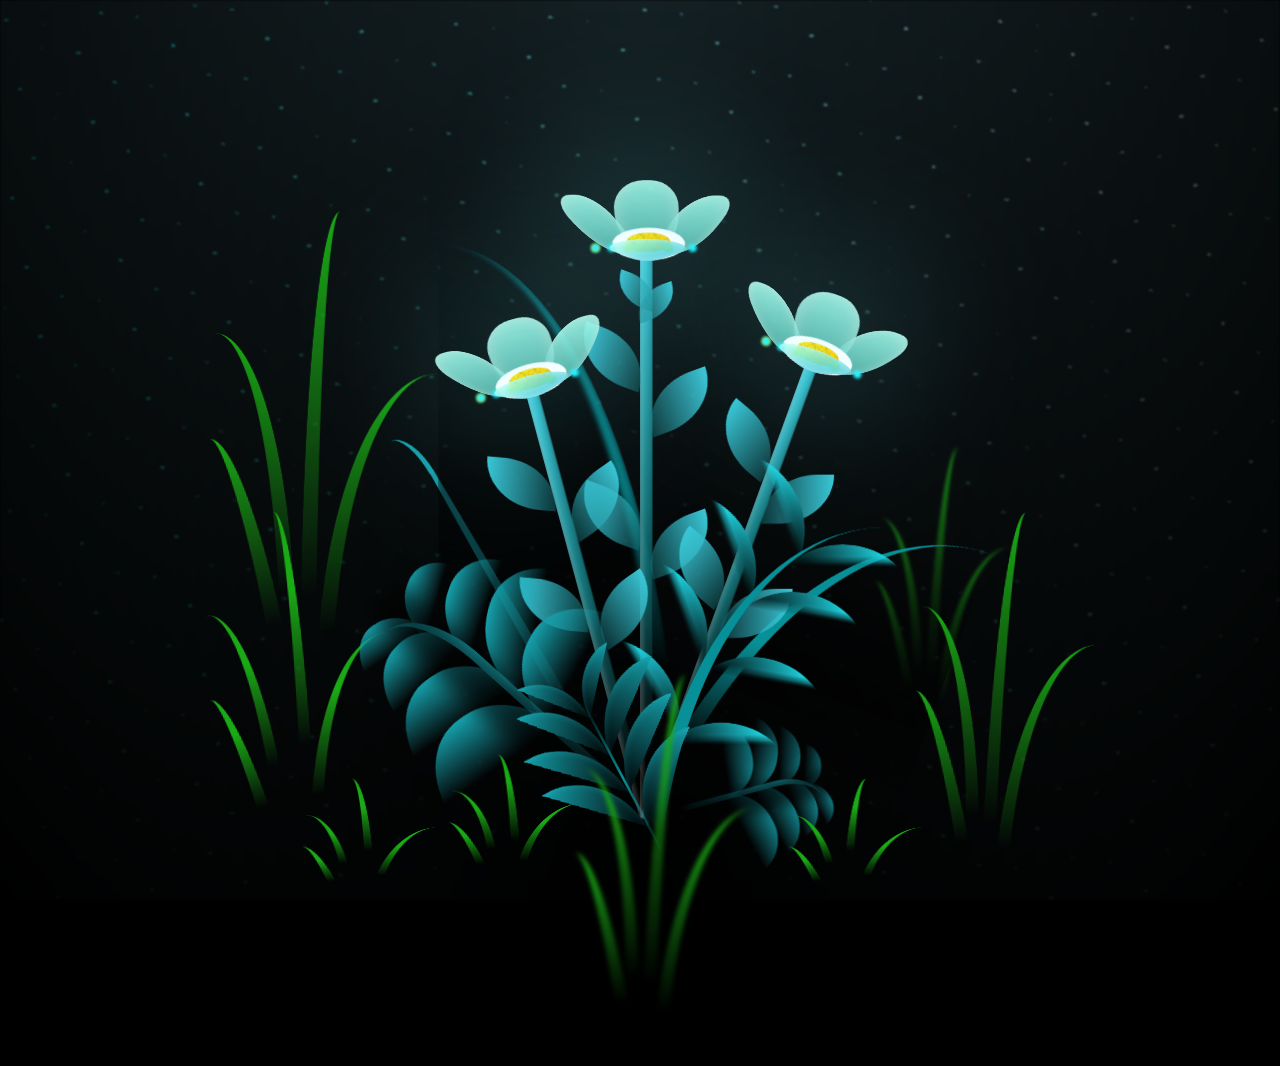
==== index.html @ 6c7ac0ed "Agregar pagina principal" ====
<!DOCTYPE html>
<html lang="en">
<head>
    <meta charset="UTF-8">
    <meta name="viewport" content="width=device-width, initial-scale=1.0">
    <title>CSS Blossoming Flowers at Magical Night</title>
    <link rel="stylesheet" href="s.css">
</head>
<body class="not-loaded">
    <div class="night"></div>
    <div class="flowers">
      <div class="flower flower--1">
        <div class="flower__leafs flower__leafs--1">
          <div class="flower__leaf flower__leaf--1"></div>
          <div class="flower__leaf flower__leaf--2"></div>
          <div class="flower__leaf flower__leaf--3"></div>
          <div class="flower__leaf flower__leaf--4"></div>
          <div class="flower__white-circle"></div>
  
          <div class="flower__light flower__light--1"></div>
          <div class="flower__light flower__light--2"></div>
          <div class="flower__light flower__light--3"></div>
          <div class="flower__light flower__light--4"></div>
          <div class="flower__light flower__light--5"></div>
          <div class="flower__light flower__light--6"></div>
          <div class="flower__light flower__light--7"></div>
          <div class="flower__light flower__light--8"></div>
  
        </div>
        <div class="flower__line">
          <div class="flower__line__leaf flower__line__leaf--1"></div>
          <div class="flower__line__leaf flower__line__leaf--2"></div>
          <div class="flower__line__leaf flower__line__leaf--3"></div>
          <div class="flower__line__leaf flower__line__leaf--4"></div>
          <div class="flower__line__leaf flower__line__leaf--5"></div>
          <div class="flower__line__leaf flower__line__leaf--6"></div>
        </div>
      </div>
  
      <div class="flower flower--2">
        <div class="flower__leafs flower__leafs--2">
          <div class="flower__leaf flower__leaf--1"></div>
          <div class="flower__leaf flower__leaf--2"></div>
          <div class="flower__leaf flower__leaf--3"></div>
          <div class="flower__leaf flower__leaf--4"></div>
          <div class="flower__white-circle"></div>
  
          <div class="flower__light flower__light--1"></div>
          <div class="flower__light flower__light--2"></div>
          <div class="flower__light flower__light--3"></div>
          <div class="flower__light flower__light--4"></div>
          <div class="flower__light flower__light--5"></div>
          <div class="flower__light flower__light--6"></div>
          <div class="flower__light flower__light--7"></div>
          <div class="flower__light flower__light--8"></div>
  
        </div>
        <div class="flower__line">
          <div class="flower__line__leaf flower__line__leaf--1"></div>
          <div class="flower__line__leaf flower__line__leaf--2"></div>
          <div class="flower__line__leaf flower__line__leaf--3"></div>
          <div class="flower__line__leaf flower__line__leaf--4"></div>
        </div>
      </div>
  
      <div class="flower flower--3">
        <div class="flower__leafs flower__leafs--3">
          <div class="flower__leaf flower__leaf--1"></div>
          <div class="flower__leaf flower__leaf--2"></div>
          <div class="flower__leaf flower__leaf--3"></div>
          <div class="flower__leaf flower__leaf--4"></div>
          <div class="flower__white-circle"></div>
  
          <div class="flower__light flower__light--1"></div>
          <div class="flower__light flower__light--2"></div>
          <div class="flower__light flower__light--3"></div>
          <div class="flower__light flower__light--4"></div>
          <div class="flower__light flower__light--5"></div>
          <div class="flower__light flower__light--6"></div>
          <div class="flower__light flower__light--7"></div>
          <div class="flower__light flower__light--8"></div>
  
        </div>
        <div class="flower__line">
          <div class="flower__line__leaf flower__line__leaf--1"></div>
          <div class="flower__line__leaf flower__line__leaf--2"></div>
          <div class="flower__line__leaf flower__line__leaf--3"></div>
          <div class="flower__line__leaf flower__line__leaf--4"></div>
        </div>
      </div>
  
      <div class="grow-ans" style="--d:1.2s">
        <div class="flower__g-long">
          <div class="flower__g-long__top"></div>
          <div class="flower__g-long__bottom"></div>
        </div>
      </div>
  
      <div class="growing-grass">
        <div class="flower__grass flower__grass--1">
          <div class="flower__grass--top"></div>
          <div class="flower__grass--bottom"></div>
          <div class="flower__grass__leaf flower__grass__leaf--1"></div>
          <div class="flower__grass__leaf flower__grass__leaf--2"></div>
          <div class="flower__grass__leaf flower__grass__leaf--3"></div>
          <div class="flower__grass__leaf flower__grass__leaf--4"></div>
          <div class="flower__grass__leaf flower__grass__leaf--5"></div>
          <div class="flower__grass__leaf flower__grass__leaf--6"></div>
          <div class="flower__grass__leaf flower__grass__leaf--7"></div>
          <div class="flower__grass__leaf flower__grass__leaf--8"></div>
          <div class="flower__grass__overlay"></div>
        </div>
      </div>
  
      <div class="growing-grass">
        <div class="flower__grass flower__grass--2">
          <div class="flower__grass--top"></div>
          <div class="flower__grass--bottom"></div>
          <div class="flower__grass__leaf flower__grass__leaf--1"></div>
          <div class="flower__grass__leaf flower__grass__leaf--2"></div>
          <div class="flower__grass__leaf flower__grass__leaf--3"></div>
          <div class="flower__grass__leaf flower__grass__leaf--4"></div>
          <div class="flower__grass__leaf flower__grass__leaf--5"></div>
          <div class="flower__grass__leaf flower__grass__leaf--6"></div>
          <div class="flower__grass__leaf flower__grass__leaf--7"></div>
          <div class="flower__grass__leaf flower__grass__leaf--8"></div>
          <div class="flower__grass__overlay"></div>
        </div>
      </div>
  
      <div class="grow-ans" style="--d:2.4s">
        <div class="flower__g-right flower__g-right--1">
          <div class="leaf"></div>
        </div>
      </div>
  
      <div class="grow-ans" style="--d:2.8s">
        <div class="flower__g-right flower__g-right--2">
          <div class="leaf"></div>
        </div>
      </div>
  
      <div class="grow-ans" style="--d:2.8s">
        <div class="flower__g-front">
          <div class="flower__g-front__leaf-wrapper flower__g-front__leaf-wrapper--1">
            <div class="flower__g-front__leaf"></div>
          </div>
          <div class="flower__g-front__leaf-wrapper flower__g-front__leaf-wrapper--2">
            <div class="flower__g-front__leaf"></div>
          </div>
          <div class="flower__g-front__leaf-wrapper flower__g-front__leaf-wrapper--3">
            <div class="flower__g-front__leaf"></div>
          </div>
          <div class="flower__g-front__leaf-wrapper flower__g-front__leaf-wrapper--4">
            <div class="flower__g-front__leaf"></div>
          </div>
          <div class="flower__g-front__leaf-wrapper flower__g-front__leaf-wrapper--5">
            <div class="flower__g-front__leaf"></div>
          </div>
          <div class="flower__g-front__leaf-wrapper flower__g-front__leaf-wrapper--6">
            <div class="flower__g-front__leaf"></div>
          </div>
          <div class="flower__g-front__leaf-wrapper flower__g-front__leaf-wrapper--7">
            <div class="flower__g-front__leaf"></div>
          </div>
          <div class="flower__g-front__leaf-wrapper flower__g-front__leaf-wrapper--8">
            <div class="flower__g-front__leaf"></div>
          </div>
          <div class="flower__g-front__line"></div>
        </div>
      </div>
  
      <div class="grow-ans" style="--d:3.2s">
        <div class="flower__g-fr">
          <div class="leaf"></div>
          <div class="flower__g-fr__leaf flower__g-fr__leaf--1"></div>
          <div class="flower__g-fr__leaf flower__g-fr__leaf--2"></div>
          <div class="flower__g-fr__leaf flower__g-fr__leaf--3"></div>
          <div class="flower__g-fr__leaf flower__g-fr__leaf--4"></div>
          <div class="flower__g-fr__leaf flower__g-fr__leaf--5"></div>
          <div class="flower__g-fr__leaf flower__g-fr__leaf--6"></div>
          <div class="flower__g-fr__leaf flower__g-fr__leaf--7"></div>
          <div class="flower__g-fr__leaf flower__g-fr__leaf--8"></div>
        </div>
      </div>
  
      <div class="long-g long-g--0">
        <div class="grow-ans" style="--d:3s">
          <div class="leaf leaf--0"></div>
        </div>
        <div class="grow-ans" style="--d:2.2s">
          <div class="leaf leaf--1"></div>
        </div>
        <div class="grow-ans" style="--d:3.4s">
          <div class="leaf leaf--2"></div>
        </div>
        <div class="grow-ans" style="--d:3.6s">
          <div class="leaf leaf--3"></div>
        </div>
      </div>
  
      <div class="long-g long-g--1">
        <div class="grow-ans" style="--d:3.6s">
          <div class="leaf leaf--0"></div>
        </div>
        <div class="grow-ans" style="--d:3.8s">
          <div class="leaf leaf--1"></div>
        </div>
        <div class="grow-ans" style="--d:4s">
          <div class="leaf leaf--2"></div>
        </div>
        <div class="grow-ans" style="--d:4.2s">
          <div class="leaf leaf--3"></div>
        </div>
      </div>
  
      <div class="long-g long-g--2">
        <div class="grow-ans" style="--d:4s">
          <div class="leaf leaf--0"></div>
        </div>
        <div class="grow-ans" style="--d:4.2s">
          <div class="leaf leaf--1"></div>
        </div>
        <div class="grow-ans" style="--d:4.4s">
          <div class="leaf leaf--2"></div>
        </div>
        <div class="grow-ans" style="--d:4.6s">
          <div class="leaf leaf--3"></div>
        </div>
      </div>
  
      <div class="long-g long-g--3">
        <div class="grow-ans" style="--d:4s">
          <div class="leaf leaf--0"></div>
        </div>
        <div class="grow-ans" style="--d:4.2s">
          <div class="leaf leaf--1"></div>
        </div>
        <div class="grow-ans" style="--d:3s">
          <div class="leaf leaf--2"></div>
        </div>
        <div class="grow-ans" style="--d:3.6s">
          <div class="leaf leaf--3"></div>
        </div>
      </div>
  
      <div class="long-g long-g--4">
        <div class="grow-ans" style="--d:4s">
          <div class="leaf leaf--0"></div>
        </div>
        <div class="grow-ans" style="--d:4.2s">
          <div class="leaf leaf--1"></div>
        </div>
        <div class="grow-ans" style="--d:3s">
          <div class="leaf leaf--2"></div>
        </div>
        <div class="grow-ans" style="--d:3.6s">
          <div class="leaf leaf--3"></div>
        </div>
      </div>
  
      <div class="long-g long-g--5">
        <div class="grow-ans" style="--d:4s">
          <div class="leaf leaf--0"></div>
        </div>
        <div class="grow-ans" style="--d:4.2s">
          <div class="leaf leaf--1"></div>
        </div>
        <div class="grow-ans" style="--d:3s">
          <div class="leaf leaf--2"></div>
        </div>
        <div class="grow-ans" style="--d:3.6s">
          <div class="leaf leaf--3"></div>
        </div>
      </div>
  
      <div class="long-g long-g--6">
        <div class="grow-ans" style="--d:4.2s">
          <div class="leaf leaf--0"></div>
        </div>
        <div class="grow-ans" style="--d:4.4s">
          <div class="leaf leaf--1"></div>
        </div>
        <div class="grow-ans" style="--d:4.6s">
          <div class="leaf leaf--2"></div>
        </div>
        <div class="grow-ans" style="--d:4.8s">
          <div class="leaf leaf--3"></div>
        </div>
      </div>
  
      <div class="long-g long-g--7">
        <div class="grow-ans" style="--d:3s">
          <div class="leaf leaf--0"></div>
        </div>
        <div class="grow-ans" style="--d:3.2s">
          <div class="leaf leaf--1"></div>
        </div>
        <div class="grow-ans" style="--d:3.5s">
          <div class="leaf leaf--2"></div>
        </div>
        <div class="grow-ans" style="--d:3.6s">
          <div class="leaf leaf--3"></div>
        </div>
      </div>
    </div>

    <!-- Javascript here -->
    <script src="j.js"></script>
</body>
</html>
---- s.css ----
*,
*::after,
*::before {
  padding: 0;
  margin: 0;
  box-sizing: border-box;
}

:root {
  --dark-color: #000;
}

body {
  display: flex;
  align-items: flex-end;
  justify-content: center;
  min-height: 100vh;
  background-color: var(--dark-color);
  overflow: hidden;
  perspective: 1000px;
}

.night {
  position: fixed;
  left: 50%;
  top: 0;
  transform: translateX(-50%);
  width: 100%;
  height: 100%;
  filter: blur(0.1vmin);
  background-image: radial-gradient(ellipse at top, transparent 0%, var(--dark-color)), radial-gradient(ellipse at bottom, var(--dark-color), rgba(145, 233, 255, 0.2)), repeating-linear-gradient(220deg, black 0px, black 19px, transparent 19px, transparent 22px), repeating-linear-gradient(189deg, black 0px, black 19px, transparent 19px, transparent 22px), repeating-linear-gradient(148deg, black 0px, black 19px, transparent 19px, transparent 22px), linear-gradient(90deg, #00fffa, #f0f0f0);
}

.flowers {
  position: relative;
  transform: scale(0.9);
}

.flower {
  position: absolute;
  bottom: 10vmin;
  transform-origin: bottom center;
  z-index: 10;
  --fl-speed: 0.8s;
}
.flower--1 {
  animation: moving-flower-1 4s linear infinite;
}
.flower--1 .flower__line {
  height: 70vmin;
  animation-delay: 0.3s;
}
.flower--1 .flower__line__leaf--1 {
  animation: blooming-leaf-right var(--fl-speed) 1.6s backwards;
}
.flower--1 .flower__line__leaf--2 {
  animation: blooming-leaf-right var(--fl-speed) 1.4s backwards;
}
.flower--1 .flower__line__leaf--3 {
  animation: blooming-leaf-left var(--fl-speed) 1.2s backwards;
}
.flower--1 .flower__line__leaf--4 {
  animation: blooming-leaf-left var(--fl-speed) 1s backwards;
}
.flower--1 .flower__line__leaf--5 {
  animation: blooming-leaf-right var(--fl-speed) 1.8s backwards;
}
.flower--1 .flower__line__leaf--6 {
  animation: blooming-leaf-left var(--fl-speed) 2s backwards;
}
.flower--2 {
  left: 50%;
  transform: rotate(20deg);
  animation: moving-flower-2 4s linear infinite;
}
.flower--2 .flower__line {
  height: 60vmin;
  animation-delay: 0.6s;
}
.flower--2 .flower__line__leaf--1 {
  animation: blooming-leaf-right var(--fl-speed) 1.9s backwards;
}
.flower--2 .flower__line__leaf--2 {
  animation: blooming-leaf-right var(--fl-speed) 1.7s backwards;
}
.flower--2 .flower__line__leaf--3 {
  animation: blooming-leaf-left var(--fl-speed) 1.5s backwards;
}
.flower--2 .flower__line__leaf--4 {
  animation: blooming-leaf-left var(--fl-speed) 1.3s backwards;
}
.flower--3 {
  left: 50%;
  transform: rotate(-15deg);
  animation: moving-flower-3 4s linear infinite;
}
.flower--3 .flower__line {
  animation-delay: 0.9s;
}
.flower--3 .flower__line__leaf--1 {
  animation: blooming-leaf-right var(--fl-speed) 2.5s backwards;
}
.flower--3 .flower__line__leaf--2 {
  animation: blooming-leaf-right var(--fl-speed) 2.3s backwards;
}
.flower--3 .flower__line__leaf--3 {
  animation: blooming-leaf-left var(--fl-speed) 2.1s backwards;
}
.flower--3 .flower__line__leaf--4 {
  animation: blooming-leaf-left var(--fl-speed) 1.9s backwards;
}
.flower__leafs {
  position: relative;
  animation: blooming-flower 2s backwards;
}
.flower__leafs--1 {
  animation-delay: 1.1s;
}
.flower__leafs--2 {
  animation-delay: 1.4s;
}
.flower__leafs--3 {
  animation-delay: 1.7s;
}
.flower__leafs::after {
  content: "";
  position: absolute;
  left: 0;
  top: 0;
  transform: translate(-50%, -100%);
  width: 8vmin;
  height: 8vmin;
  background-color: #6bf0ff;
  filter: blur(10vmin);
}
.flower__leaf {
  position: absolute;
  bottom: 0;
  left: 50%;
  width: 8vmin;
  height: 11vmin;
  border-radius: 51% 49% 47% 53%/44% 45% 55% 69%;
  background-color: #a7ffee;
  background-image: linear-gradient(to top, #54b8aa, #a7ffee);
  transform-origin: bottom center;
  opacity: 0.9;
  box-shadow: inset 0 0 2vmin rgba(255, 255, 255, 0.5);
}
.flower__leaf--1 {
  transform: translate(-10%, 1%) rotateY(40deg) rotateX(-50deg);
}
.flower__leaf--2 {
  transform: translate(-50%, -4%) rotateX(40deg);
}
.flower__leaf--3 {
  transform: translate(-90%, 0%) rotateY(45deg) rotateX(50deg);
}
.flower__leaf--4 {
  width: 8vmin;
  height: 8vmin;
  transform-origin: bottom left;
  border-radius: 4vmin 10vmin 4vmin 4vmin;
  transform: translate(0%, 18%) rotateX(70deg) rotate(-43deg);
  background-image: linear-gradient(to top, #39c6d6, #a7ffee);
  z-index: 1;
  opacity: 0.8;
}
.flower__white-circle {
  position: absolute;
  left: -3.5vmin;
  top: -3vmin;
  width: 9vmin;
  height: 4vmin;
  border-radius: 50%;
  background-color: #fff;
}
.flower__white-circle::after {
  content: "";
  position: absolute;
  left: 50%;
  top: 45%;
  transform: translate(-50%, -50%);
  width: 60%;
  height: 60%;
  border-radius: inherit;
  background-image: repeating-linear-gradient(135deg, rgba(0, 0, 0, 0.03) 0px, rgba(0, 0, 0, 0.03) 1px, transparent 1px, transparent 12px), repeating-linear-gradient(45deg, rgba(0, 0, 0, 0.03) 0px, rgba(0, 0, 0, 0.03) 1px, transparent 1px, transparent 12px), repeating-linear-gradient(67.5deg, rgba(0, 0, 0, 0.03) 0px, rgba(0, 0, 0, 0.03) 1px, transparent 1px, transparent 12px), repeating-linear-gradient(135deg, rgba(0, 0, 0, 0.03) 0px, rgba(0, 0, 0, 0.03) 1px, transparent 1px, transparent 12px), repeating-linear-gradient(45deg, rgba(0, 0, 0, 0.03) 0px, rgba(0, 0, 0, 0.03) 1px, transparent 1px, transparent 12px), repeating-linear-gradient(112.5deg, rgba(0, 0, 0, 0.03) 0px, rgba(0, 0, 0, 0.03) 1px, transparent 1px, transparent 12px), repeating-linear-gradient(112.5deg, rgba(0, 0, 0, 0.03) 0px, rgba(0, 0, 0, 0.03) 1px, transparent 1px, transparent 12px), repeating-linear-gradient(45deg, rgba(0, 0, 0, 0.03) 0px, rgba(0, 0, 0, 0.03) 1px, transparent 1px, transparent 12px), repeating-linear-gradient(22.5deg, rgba(0, 0, 0, 0.03) 0px, rgba(0, 0, 0, 0.03) 1px, transparent 1px, transparent 12px), repeating-linear-gradient(45deg, rgba(0, 0, 0, 0.03) 0px, rgba(0, 0, 0, 0.03) 1px, transparent 1px, transparent 12px), repeating-linear-gradient(22.5deg, rgba(0, 0, 0, 0.03) 0px, rgba(0, 0, 0, 0.03) 1px, transparent 1px, transparent 12px), repeating-linear-gradient(135deg, rgba(0, 0, 0, 0.03) 0px, rgba(0, 0, 0, 0.03) 1px, transparent 1px, transparent 12px), repeating-linear-gradient(157.5deg, rgba(0, 0, 0, 0.03) 0px, rgba(0, 0, 0, 0.03) 1px, transparent 1px, transparent 12px), repeating-linear-gradient(67.5deg, rgba(0, 0, 0, 0.03) 0px, rgba(0, 0, 0, 0.03) 1px, transparent 1px, transparent 12px), repeating-linear-gradient(67.5deg, rgba(0, 0, 0, 0.03) 0px, rgba(0, 0, 0, 0.03) 1px, transparent 1px, transparent 12px), linear-gradient(90deg, #ffeb12, #ffce00);
}
.flower__line {
  height: 55vmin;
  width: 1.5vmin;
  background-image: linear-gradient(to left, rgba(0, 0, 0, 0.2), transparent, rgba(255, 255, 255, 0.2)), linear-gradient(to top, transparent 10%, #14757a, #39c6d6);
  box-shadow: inset 0 0 2px rgba(0, 0, 0, 0.5);
  animation: grow-flower-tree 4s backwards;
}
.flower__line__leaf {
  --w: 7vmin;
  --h: calc(var(--w) + 2vmin);
  position: absolute;
  top: 20%;
  left: 90%;
  width: var(--w);
  height: var(--h);
  border-top-right-radius: var(--h);
  border-bottom-left-radius: var(--h);
  background-image: linear-gradient(to top, rgba(20, 117, 122, 0.4), #39c6d6);
}
.flower__line__leaf--1 {
  transform: rotate(70deg) rotateY(30deg);
}
.flower__line__leaf--2 {
  top: 45%;
  transform: rotate(70deg) rotateY(30deg);
}
.flower__line__leaf--3, .flower__line__leaf--4, .flower__line__leaf--6 {
  border-top-right-radius: 0;
  border-bottom-left-radius: 0;
  border-top-left-radius: var(--h);
  border-bottom-right-radius: var(--h);
  left: -460%;
  top: 12%;
  transform: rotate(-70deg) rotateY(30deg);
}
.flower__line__leaf--4 {
  top: 40%;
}
.flower__line__leaf--5 {
  top: 0;
  transform-origin: left;
  transform: rotate(70deg) rotateY(30deg) scale(0.6);
}
.flower__line__leaf--6 {
  top: -2%;
  left: -450%;
  transform-origin: right;
  transform: rotate(-70deg) rotateY(30deg) scale(0.6);
}
.flower__light {
  position: absolute;
  bottom: 0vmin;
  width: 1vmin;
  height: 1vmin;
  background-color: #fffb00;
  border-radius: 50%;
  filter: blur(0.2vmin);
  animation: light-ans 4s linear infinite backwards;
}
.flower__light:nth-child(odd) {
  background-color: #23f0ff;
}
.flower__light--1 {
  left: -2vmin;
  animation-delay: 1s;
}
.flower__light--2 {
  left: 3vmin;
  animation-delay: 0.5s;
}
.flower__light--3 {
  left: -6vmin;
  animation-delay: 0.3s;
}
.flower__light--4 {
  left: 6vmin;
  animation-delay: 0.9s;
}
.flower__light--5 {
  left: -1vmin;
  animation-delay: 1.5s;
}
.flower__light--6 {
  left: -4vmin;
  animation-delay: 3s;
}
.flower__light--7 {
  left: 3vmin;
  animation-delay: 2s;
}
.flower__light--8 {
  left: -6vmin;
  animation-delay: 3.5s;
}
.flower__grass {
  --c: #159faa;
  --line-w: 1.5vmin;
  position: absolute;
  bottom: 12vmin;
  left: -7vmin;
  display: flex;
  flex-direction: column;
  align-items: flex-end;
  z-index: 20;
  transform-origin: bottom center;
  transform: rotate(-48deg) rotateY(40deg);
}
.flower__grass--1 {
  animation: moving-grass 2s linear infinite;
}
.flower__grass--2 {
  left: 2vmin;
  bottom: 10vmin;
  transform: scale(0.5) rotate(75deg) rotateX(10deg) rotateY(-200deg);
  opacity: 0.8;
  z-index: 0;
  animation: moving-grass--2 1.5s linear infinite;
}
.flower__grass--top {
  width: 7vmin;
  height: 10vmin;
  border-top-right-radius: 100%;
  border-right: var(--line-w) solid var(--c);
  transform-origin: bottom center;
  transform: rotate(-2deg);
}
.flower__grass--bottom {
  margin-top: -2px;
  width: var(--line-w);
  height: 25vmin;
  background-image: linear-gradient(to top, transparent, var(--c));
}
.flower__grass__leaf {
  --size: 10vmin;
  position: absolute;
  width: calc(var(--size) * 2.1);
  height: var(--size);
  border-top-left-radius: var(--size);
  border-top-right-radius: var(--size);
  background-image: linear-gradient(to top, transparent, transparent 30%, var(--c));
  z-index: 100;
}
.flower__grass__leaf--1 {
  top: -6%;
  left: 30%;
  --size: 6vmin;
  transform: rotate(-20deg);
  animation: growing-grass-ans--1 2s 2.6s backwards;
}
@keyframes growing-grass-ans--1 {
  0% {
    transform-origin: bottom left;
    transform: rotate(-20deg) scale(0);
  }
}
.flower__grass__leaf--2 {
  top: -5%;
  left: -110%;
  --size: 6vmin;
  transform: rotate(10deg);
  animation: growing-grass-ans--2 2s 2.4s linear backwards;
}
@keyframes growing-grass-ans--2 {
  0% {
    transform-origin: bottom right;
    transform: rotate(10deg) scale(0);
  }
}
.flower__grass__leaf--3 {
  top: 5%;
  left: 60%;
  --size: 8vmin;
  transform: rotate(-18deg) rotateX(-20deg);
  animation: growing-grass-ans--3 2s 2.2s linear backwards;
}
@keyframes growing-grass-ans--3 {
  0% {
    transform-origin: bottom left;
    transform: rotate(-18deg) rotateX(-20deg) scale(0);
  }
}
.flower__grass__leaf--4 {
  top: 6%;
  left: -135%;
  --size: 8vmin;
  transform: rotate(2deg);
  animation: growing-grass-ans--4 2s 2s linear backwards;
}
@keyframes growing-grass-ans--4 {
  0% {
    transform-origin: bottom right;
    transform: rotate(2deg) scale(0);
  }
}
.flower__grass__leaf--5 {
  top: 20%;
  left: 60%;
  --size: 10vmin;
  transform: rotate(-24deg) rotateX(-20deg);
  animation: growing-grass-ans--5 2s 1.8s linear backwards;
}
@keyframes growing-grass-ans--5 {
  0% {
    transform-origin: bottom left;
    transform: rotate(-24deg) rotateX(-20deg) scale(0);
  }
}
.flower__grass__leaf--6 {
  top: 22%;
  left: -180%;
  --size: 10vmin;
  transform: rotate(10deg);
  animation: growing-grass-ans--6 2s 1.6s linear backwards;
}
@keyframes growing-grass-ans--6 {
  0% {
    transform-origin: bottom right;
    transform: rotate(10deg) scale(0);
  }
}
.flower__grass__leaf--7 {
  top: 39%;
  left: 70%;
  --size: 10vmin;
  transform: rotate(-10deg);
  animation: growing-grass-ans--7 2s 1.4s linear backwards;
}
@keyframes growing-grass-ans--7 {
  0% {
    transform-origin: bottom left;
    transform: rotate(-10deg) scale(0);
  }
}
.flower__grass__leaf--8 {
  top: 40%;
  left: -215%;
  --size: 11vmin;
  transform: rotate(10deg);
  animation: growing-grass-ans--8 2s 1.2s linear backwards;
}
@keyframes growing-grass-ans--8 {
  0% {
    transform-origin: bottom right;
    transform: rotate(10deg) scale(0);
  }
}
.flower__grass__overlay {
  position: absolute;
  top: -10%;
  right: 0%;
  width: 100%;
  height: 100%;
  background-color: rgba(0, 0, 0, 0.6);
  filter: blur(1.5vmin);
  z-index: 100;
}
.flower__g-long {
  --w: 2vmin;
  --h: 6vmin;
  --c: #159faa;
  position: absolute;
  bottom: 10vmin;
  left: -3vmin;
  transform-origin: bottom center;
  transform: rotate(-30deg) rotateY(-20deg);
  display: flex;
  flex-direction: column;
  align-items: flex-end;
  animation: flower-g-long-ans 3s linear infinite;
}
@keyframes flower-g-long-ans {
  0%, 100% {
    transform: rotate(-30deg) rotateY(-20deg);
  }
  50% {
    transform: rotate(-32deg) rotateY(-20deg);
  }
}
.flower__g-long__top {
  top: calc(var(--h) * -1);
  width: calc(var(--w) + 1vmin);
  height: var(--h);
  border-top-right-radius: 100%;
  border-right: 0.7vmin solid var(--c);
  transform: translate(-0.7vmin, 1vmin);
}
.flower__g-long__bottom {
  width: var(--w);
  height: 50vmin;
  transform-origin: bottom center;
  background-image: linear-gradient(to top, transparent 30%, var(--c));
  box-shadow: inset 0 0 2px rgba(0, 0, 0, 0.5);
  clip-path: polygon(35% 0, 65% 1%, 100% 100%, 0% 100%);
}
.flower__g-right {
  position: absolute;
  bottom: 6vmin;
  left: -2vmin;
  transform-origin: bottom left;
  transform: rotate(20deg);
}
.flower__g-right .leaf {
  width: 30vmin;
  height: 50vmin;
  border-top-left-radius: 100%;
  border-left: 2vmin solid #079097;
  background-image: linear-gradient(to bottom, transparent, var(--dark-color) 60%);
  -webkit-mask-image: linear-gradient(to top, transparent 30%, #079097 60%);
}
.flower__g-right--1 {
  animation: flower-g-right-ans 2.5s linear infinite;
}
.flower__g-right--2 {
  left: 5vmin;
  transform: rotateY(-180deg);
  animation: flower-g-right-ans--2 3s linear infinite;
}
.flower__g-right--2 .leaf {
  height: 75vmin;
  filter: blur(0.3vmin);
  opacity: 0.8;
}
@keyframes flower-g-right-ans {
  0%, 100% {
    transform: rotate(20deg);
  }
  50% {
    transform: rotate(24deg) rotateX(-20deg);
  }
}
@keyframes flower-g-right-ans--2 {
  0%, 100% {
    transform: rotateY(-180deg) rotate(0deg) rotateX(-20deg);
  }
  50% {
    transform: rotateY(-180deg) rotate(6deg) rotateX(-20deg);
  }
}
.flower__g-front {
  position: absolute;
  bottom: 6vmin;
  left: 2.5vmin;
  z-index: 100;
  transform-origin: bottom center;
  transform: rotate(-28deg) rotateY(30deg) scale(1.04);
  animation: flower__g-front-ans 2s linear infinite;
}
@keyframes flower__g-front-ans {
  0%, 100% {
    transform: rotate(-28deg) rotateY(30deg) scale(1.04);
  }
  50% {
    transform: rotate(-35deg) rotateY(40deg) scale(1.04);
  }
}
.flower__g-front__line {
  width: 0.3vmin;
  height: 20vmin;
  background-image: linear-gradient(to top, transparent, #079097, transparent 100%);
  position: relative;
}
.flower__g-front__leaf-wrapper {
  position: absolute;
  top: 0;
  left: 0;
  transform-origin: bottom left;
  transform: rotate(10deg);
}
.flower__g-front__leaf-wrapper:nth-child(even) {
  left: 0vmin;
  transform: rotateY(-180deg) rotate(5deg);
  animation: flower__g-front__leaf-left-ans 1s ease-in backwards;
}
.flower__g-front__leaf-wrapper:nth-child(odd) {
  animation: flower__g-front__leaf-ans 1s ease-in backwards;
}
.flower__g-front__leaf-wrapper--1 {
  top: -8vmin;
  transform: scale(0.7);
  animation: flower__g-front__leaf-ans 1s 5.5s ease-in backwards !important;
}
.flower__g-front__leaf-wrapper--2 {
  top: -8vmin;
  transform: rotateY(-180deg) scale(0.7) !important;
  animation: flower__g-front__leaf-left-ans-2 1s 4.6s ease-in backwards !important;
}
.flower__g-front__leaf-wrapper--3 {
  top: -3vmin;
  animation: flower__g-front__leaf-ans 1s 4.6s ease-in backwards;
}
.flower__g-front__leaf-wrapper--4 {
  top: -3vmin;
  transform: rotateY(-180deg) scale(0.9) !important;
  animation: flower__g-front__leaf-left-ans-2 1s 4.6s ease-in backwards !important;
}
@keyframes flower__g-front__leaf-left-ans-2 {
  0% {
    transform: rotateY(-180deg) scale(0);
  }
}
.flower__g-front__leaf-wrapper--5, .flower__g-front__leaf-wrapper--6 {
  top: 2vmin;
}
.flower__g-front__leaf-wrapper--7, .flower__g-front__leaf-wrapper--8 {
  top: 6.5vmin;
}
.flower__g-front__leaf-wrapper--2 {
  animation-delay: 5.2s !important;
}
.flower__g-front__leaf-wrapper--3 {
  animation-delay: 4.9s !important;
}
.flower__g-front__leaf-wrapper--5 {
  animation-delay: 4.3s !important;
}
.flower__g-front__leaf-wrapper--6 {
  animation-delay: 4.1s !important;
}
.flower__g-front__leaf-wrapper--7 {
  animation-delay: 3.8s !important;
}
.flower__g-front__leaf-wrapper--8 {
  animation-delay: 3.5s !important;
}
@keyframes flower__g-front__leaf-ans {
  0% {
    transform: rotate(10deg) scale(0);
  }
}
@keyframes flower__g-front__leaf-left-ans {
  0% {
    transform: rotateY(-180deg) rotate(5deg) scale(0);
  }
}
.flower__g-front__leaf {
  width: 10vmin;
  height: 10vmin;
  border-radius: 100% 0% 0% 100%/100% 100% 0% 0%;
  box-shadow: inset 0 2px 1vmin rgba(44, 238, 252, 0.2);
  background-image: linear-gradient(to bottom left, transparent, var(--dark-color)), linear-gradient(to bottom right, #159faa 50%, transparent 50%, transparent);
  -webkit-mask-image: linear-gradient(to bottom right, #159faa 50%, transparent 50%, transparent);
  mask-image: linear-gradient(to bottom right, #159faa 50%, transparent 50%, transparent);
}
.flower__g-fr {
  position: absolute;
  bottom: -4vmin;
  left: vmin;
  transform-origin: bottom left;
  z-index: 10;
  animation: flower__g-fr-ans 2s linear infinite;
}
@keyframes flower__g-fr-ans {
  0%, 100% {
    transform: rotate(2deg);
  }
  50% {
    transform: rotate(4deg);
  }
}
.flower__g-fr .leaf {
  width: 30vmin;
  height: 50vmin;
  border-top-left-radius: 100%;
  border-left: 2vmin solid #079097;
  -webkit-mask-image: linear-gradient(to top, transparent 25%, #079097 50%);
  position: relative;
  z-index: 1;
}
.flower__g-fr__leaf {
  position: absolute;
  top: 0;
  left: 0;
  width: 10vmin;
  height: 10vmin;
  border-radius: 100% 0% 0% 100%/100% 100% 0% 0%;
  box-shadow: inset 0 2px 1vmin rgba(44, 238, 252, 0.2);
  background-image: linear-gradient(to bottom left, transparent, var(--dark-color) 98%), linear-gradient(to bottom right, #23f0ff 45%, transparent 50%, transparent);
  -webkit-mask-image: linear-gradient(135deg, #159faa 40%, transparent 50%, transparent);
}
.flower__g-fr__leaf--1 {
  left: 20vmin;
  transform: rotate(45deg);
  animation: flower__g-fr-leaft-ans-1 0.5s 5.2s linear backwards;
}
@keyframes flower__g-fr-leaft-ans-1 {
  0% {
    transform-origin: left;
    transform: rotate(45deg) scale(0);
  }
}
.flower__g-fr__leaf--2 {
  left: 12vmin;
  top: -7vmin;
  transform: rotate(25deg) rotateY(-180deg);
  animation: flower__g-fr-leaft-ans-6 0.5s 5s linear backwards;
}
.flower__g-fr__leaf--3 {
  left: 15vmin;
  top: 6vmin;
  transform: rotate(55deg);
  animation: flower__g-fr-leaft-ans-5 0.5s 4.8s linear backwards;
}
.flower__g-fr__leaf--4 {
  left: 6vmin;
  top: -2vmin;
  transform: rotate(25deg) rotateY(-180deg);
  animation: flower__g-fr-leaft-ans-6 0.5s 4.6s linear backwards;
}
.flower__g-fr__leaf--5 {
  left: 10vmin;
  top: 14vmin;
  transform: rotate(55deg);
  animation: flower__g-fr-leaft-ans-5 0.5s 4.4s linear backwards;
}
@keyframes flower__g-fr-leaft-ans-5 {
  0% {
    transform-origin: left;
    transform: rotate(55deg) scale(0);
  }
}
.flower__g-fr__leaf--6 {
  left: 0vmin;
  top: 6vmin;
  transform: rotate(25deg) rotateY(-180deg);
  animation: flower__g-fr-leaft-ans-6 0.5s 4.2s linear backwards;
}
@keyframes flower__g-fr-leaft-ans-6 {
  0% {
    transform-origin: right;
    transform: rotate(25deg) rotateY(-180deg) scale(0);
  }
}
.flower__g-fr__leaf--7 {
  left: 5vmin;
  top: 22vmin;
  transform: rotate(45deg);
  animation: flower__g-fr-leaft-ans-7 0.5s 4s linear backwards;
}
@keyframes flower__g-fr-leaft-ans-7 {
  0% {
    transform-origin: left;
    transform: rotate(45deg) scale(0);
  }
}
.flower__g-fr__leaf--8 {
  left: -4vmin;
  top: 15vmin;
  transform: rotate(15deg) rotateY(-180deg);
  animation: flower__g-fr-leaft-ans-8 0.5s 3.8s linear backwards;
}
@keyframes flower__g-fr-leaft-ans-8 {
  0% {
    transform-origin: right;
    transform: rotate(15deg) rotateY(-180deg) scale(0);
  }
}

.long-g {
  position: absolute;
  bottom: 25vmin;
  left: -42vmin;
  transform-origin: bottom left;
}
.long-g--1 {
  bottom: 0vmin;
  transform: scale(0.8) rotate(-5deg);
}
.long-g--1 .leaf {
  -webkit-mask-image: linear-gradient(to top, transparent 40%, #079097 80%) !important;
}
.long-g--1 .leaf--1 {
  --w: 5vmin;
  --h: 60vmin;
  left: -2vmin;
  transform: rotate(3deg) rotateY(-180deg);
}
.long-g--2, .long-g--3 {
  bottom: -3vmin;
  left: -35vmin;
  transform-origin: center;
  transform: scale(0.6) rotateX(60deg);
}
.long-g--2 .leaf, .long-g--3 .leaf {
  -webkit-mask-image: linear-gradient(to top, transparent 50%, #079097 80%) !important;
}
.long-g--2 .leaf--1, .long-g--3 .leaf--1 {
  left: -1vmin;
  transform: rotateY(-180deg);
}
.long-g--3 {
  left: -17vmin;
  bottom: 0vmin;
}
.long-g--3 .leaf {
  -webkit-mask-image: linear-gradient(to top, transparent 40%, #079097 80%) !important;
}
.long-g--4 {
  left: 25vmin;
  bottom: -3vmin;
  transform-origin: center;
  transform: scale(0.6) rotateX(60deg);
}
.long-g--4 .leaf {
  -webkit-mask-image: linear-gradient(to top, transparent 50%, #079097 80%) !important;
}
.long-g--5 {
  left: 42vmin;
  bottom: 0vmin;
  transform: scale(0.8) rotate(2deg);
}
.long-g--6 {
  left: 0vmin;
  bottom: -20vmin;
  z-index: 100;
  filter: blur(0.3vmin);
  transform: scale(0.8) rotate(2deg);
}
.long-g--7 {
  left: 35vmin;
  bottom: 20vmin;
  z-index: -1;
  filter: blur(0.3vmin);
  transform: scale(0.6) rotate(2deg);
  opacity: 0.7;
}
.long-g .leaf {
  --w: 15vmin;
  --h: 40vmin;
  --c: #1aaa15;
  position: absolute;
  bottom: 0;
  width: var(--w);
  height: var(--h);
  border-top-left-radius: 100%;
  border-left: 2vmin solid var(--c);
  -webkit-mask-image: linear-gradient(to top, transparent 20%, var(--dark-color));
  transform-origin: bottom center;
}
.long-g .leaf--0 {
  left: 2vmin;
  animation: leaf-ans-1 4s linear infinite;
}
.long-g .leaf--1 {
  --w: 5vmin;
  --h: 60vmin;
  animation: leaf-ans-1 4s linear infinite;
}
.long-g .leaf--2 {
  --w: 10vmin;
  --h: 40vmin;
  left: -0.5vmin;
  bottom: 5vmin;
  transform-origin: bottom left;
  transform: rotateY(-180deg);
  animation: leaf-ans-2 3s linear infinite;
}
.long-g .leaf--3 {
  --w: 5vmin;
  --h: 30vmin;
  left: -1vmin;
  bottom: 3.2vmin;
  transform-origin: bottom left;
  transform: rotate(-10deg) rotateY(-180deg);
  animation: leaf-ans-3 3s linear infinite;
}

@keyframes leaf-ans-1 {
  0%, 100% {
    transform: rotate(-5deg) scale(1);
  }
  50% {
    transform: rotate(5deg) scale(1.1);
  }
}
@keyframes leaf-ans-2 {
  0%, 100% {
    transform: rotateY(-180deg) rotate(5deg);
  }
  50% {
    transform: rotateY(-180deg) rotate(0deg) scale(1.1);
  }
}
@keyframes leaf-ans-3 {
  0%, 100% {
    transform: rotate(-10deg) rotateY(-180deg);
  }
  50% {
    transform: rotate(-20deg) rotateY(-180deg);
  }
}
.grow-ans {
  animation: grow-ans 2s var(--d) backwards;
}

@keyframes grow-ans {
  0% {
    transform: scale(0);
    opacity: 0;
  }
}
@keyframes light-ans {
  0% {
    opacity: 0;
    transform: translateY(0vmin);
  }
  25% {
    opacity: 1;
    transform: translateY(-5vmin) translateX(-2vmin);
  }
  50% {
    opacity: 1;
    transform: translateY(-15vmin) translateX(2vmin);
    filter: blur(0.2vmin);
  }
  75% {
    transform: translateY(-20vmin) translateX(-2vmin);
    filter: blur(0.2vmin);
  }
  100% {
    transform: translateY(-30vmin);
    opacity: 0;
    filter: blur(1vmin);
  }
}
@keyframes moving-flower-1 {
  0%, 100% {
    transform: rotate(2deg);
  }
  50% {
    transform: rotate(-2deg);
  }
}
@keyframes moving-flower-2 {
  0%, 100% {
    transform: rotate(18deg);
  }
  50% {
    transform: rotate(14deg);
  }
}
@keyframes moving-flower-3 {
  0%, 100% {
    transform: rotate(-18deg);
  }
  50% {
    transform: rotate(-20deg) rotateY(-10deg);
  }
}
@keyframes blooming-leaf-right {
  0% {
    transform-origin: left;
    transform: rotate(70deg) rotateY(30deg) scale(0);
  }
}
@keyframes blooming-leaf-left {
  0% {
    transform-origin: right;
    transform: rotate(-70deg) rotateY(30deg) scale(0);
  }
}
@keyframes grow-flower-tree {
  0% {
    height: 0;
    border-radius: 1vmin;
  }
}
@keyframes blooming-flower {
  0% {
    transform: scale(0);
  }
}
@keyframes moving-grass {
  0%, 100% {
    transform: rotate(-48deg) rotateY(40deg);
  }
  50% {
    transform: rotate(-50deg) rotateY(40deg);
  }
}
@keyframes moving-grass--2 {
  0%, 100% {
    transform: scale(0.5) rotate(75deg) rotateX(10deg) rotateY(-200deg);
  }
  50% {
    transform: scale(0.5) rotate(79deg) rotateX(10deg) rotateY(-200deg);
  }
}
.growing-grass {
  animation: growing-grass-ans 1s 2s backwards;
}

@keyframes growing-grass-ans {
  0% {
    transform: scale(0);
  }
}
.not-loaded * {
  animation-play-state: paused !important;
}
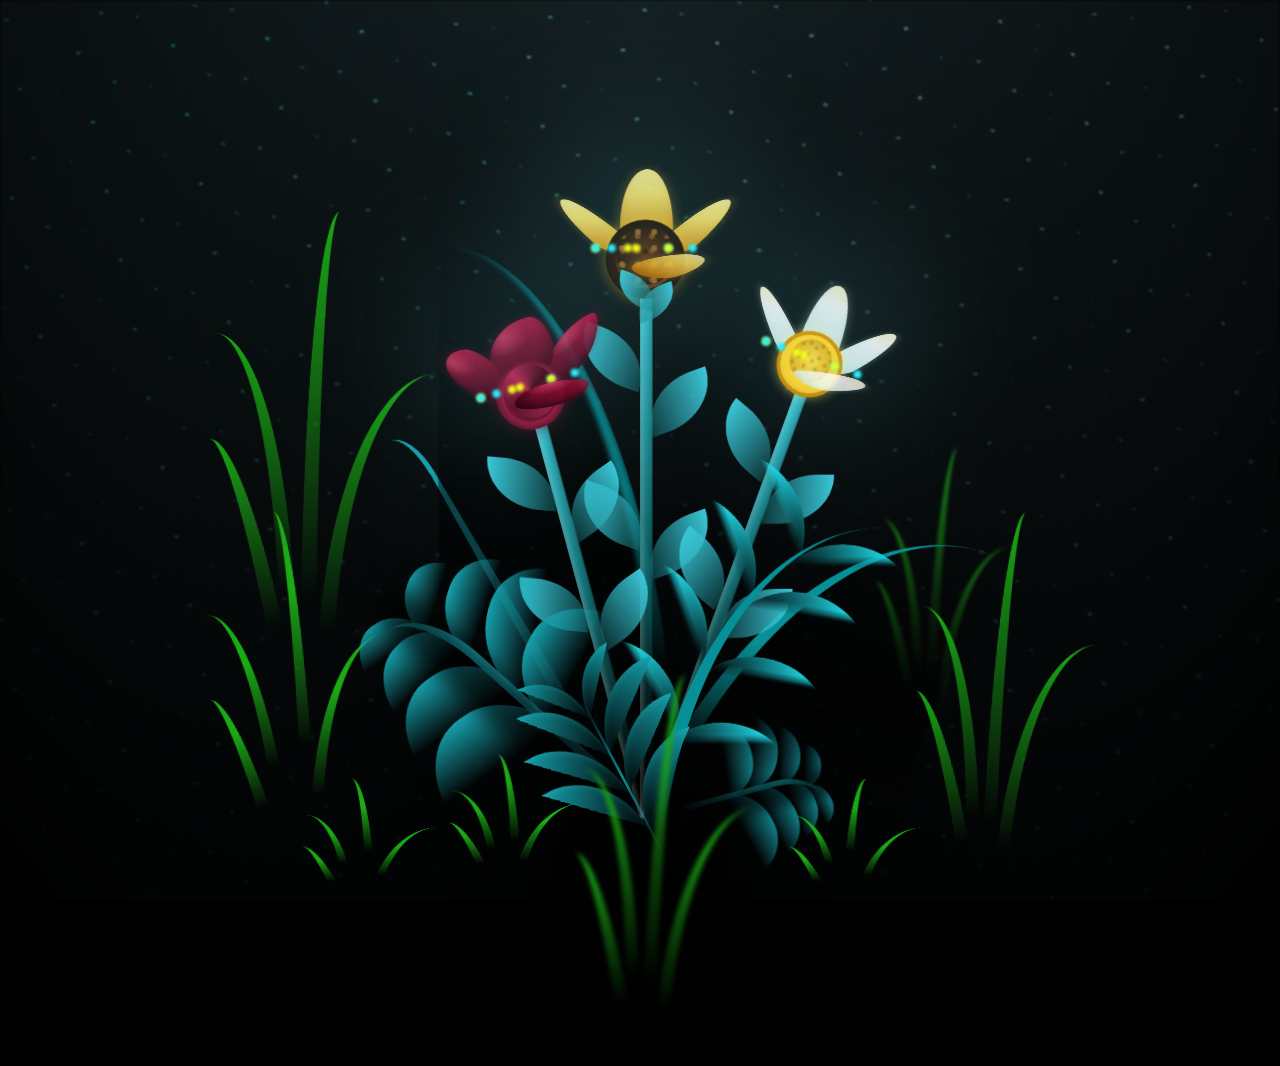
==== commit adee78e1: "Cambiar flores" ====
--- a/index.html
+++ b/index.html
@@ -3,11 +3,18 @@
 <head>
     <meta charset="UTF-8">
     <meta name="viewport" content="width=device-width, initial-scale=1.0">
-    <title>CSS Blossoming Flowers at Magical Night</title>
+    <title>Girasoles, margaritas y rosas</title>
     <link rel="stylesheet" href="s.css">
 </head>
 <body class="not-loaded">
     <div class="night"></div>
+    <div class="shooting-stars" aria-hidden="true">
+      <span class="shooting-star shooting-star--1"></span>
+      <span class="shooting-star shooting-star--2"></span>
+      <span class="shooting-star shooting-star--3"></span>
+      <span class="shooting-star shooting-star--4"></span>
+      <span class="shooting-star shooting-star--5"></span>
+    </div>
     <div class="flowers">
       <div class="flower flower--1">
         <div class="flower__leafs flower__leafs--1">
--- a/s.css
+++ b/s.css
@@ -31,9 +31,86 @@
   background-image: radial-gradient(ellipse at top, transparent 0%, var(--dark-color)), radial-gradient(ellipse at bottom, var(--dark-color), rgba(145, 233, 255, 0.2)), repeating-linear-gradient(220deg, black 0px, black 19px, transparent 19px, transparent 22px), repeating-linear-gradient(189deg, black 0px, black 19px, transparent 19px, transparent 22px), repeating-linear-gradient(148deg, black 0px, black 19px, transparent 19px, transparent 22px), linear-gradient(90deg, #00fffa, #f0f0f0);
 }
 
+.shooting-stars {
+  position: fixed;
+  inset: 0;
+  pointer-events: none;
+  overflow: hidden;
+  z-index: 2;
+}
+
+.shooting-star {
+  position: absolute;
+  top: var(--top);
+  left: var(--left);
+  width: var(--size);
+  height: 0.35vmin;
+  border-radius: 999px;
+  background: linear-gradient(90deg, rgba(255, 255, 255, 0), #fff 65%, #7af7ff);
+  box-shadow: 0 0 1.2vmin rgba(122, 247, 255, 0.85), 0 0 2.8vmin rgba(255, 255, 255, 0.55);
+  opacity: 0;
+  transform: rotate(-28deg) translateX(0);
+  animation: shooting-star var(--duration) linear infinite;
+  animation-delay: var(--delay);
+}
+
+.shooting-star::after {
+  content: "";
+  position: absolute;
+  right: -0.2vmin;
+  top: 50%;
+  width: 0.8vmin;
+  height: 0.8vmin;
+  border-radius: 50%;
+  background-color: #fff;
+  box-shadow: 0 0 1vmin #fff, 0 0 2vmin #7af7ff;
+  transform: translateY(-50%);
+}
+
+.shooting-star--1 {
+  --top: 16vh;
+  --left: 78vw;
+  --size: 18vmin;
+  --duration: 5.8s;
+  --delay: 1.4s;
+}
+
+.shooting-star--2 {
+  --top: 27vh;
+  --left: 92vw;
+  --size: 14vmin;
+  --duration: 7.5s;
+  --delay: 3.2s;
+}
+
+.shooting-star--3 {
+  --top: 9vh;
+  --left: 58vw;
+  --size: 22vmin;
+  --duration: 8.8s;
+  --delay: 5.7s;
+}
+
+.shooting-star--4 {
+  --top: 39vh;
+  --left: 86vw;
+  --size: 12vmin;
+  --duration: 6.7s;
+  --delay: 7.9s;
+}
+
+.shooting-star--5 {
+  --top: 20vh;
+  --left: 68vw;
+  --size: 16vmin;
+  --duration: 9.4s;
+  --delay: 10.6s;
+}
+
 .flowers {
   position: relative;
   transform: scale(0.9);
+  z-index: 10;
 }
 
 .flower {
@@ -185,6 +262,142 @@
   border-radius: inherit;
   background-image: repeating-linear-gradient(135deg, rgba(0, 0, 0, 0.03) 0px, rgba(0, 0, 0, 0.03) 1px, transparent 1px, transparent 12px), repeating-linear-gradient(45deg, rgba(0, 0, 0, 0.03) 0px, rgba(0, 0, 0, 0.03) 1px, transparent 1px, transparent 12px), repeating-linear-gradient(67.5deg, rgba(0, 0, 0, 0.03) 0px, rgba(0, 0, 0, 0.03) 1px, transparent 1px, transparent 12px), repeating-linear-gradient(135deg, rgba(0, 0, 0, 0.03) 0px, rgba(0, 0, 0, 0.03) 1px, transparent 1px, transparent 12px), repeating-linear-gradient(45deg, rgba(0, 0, 0, 0.03) 0px, rgba(0, 0, 0, 0.03) 1px, transparent 1px, transparent 12px), repeating-linear-gradient(112.5deg, rgba(0, 0, 0, 0.03) 0px, rgba(0, 0, 0, 0.03) 1px, transparent 1px, transparent 12px), repeating-linear-gradient(112.5deg, rgba(0, 0, 0, 0.03) 0px, rgba(0, 0, 0, 0.03) 1px, transparent 1px, transparent 12px), repeating-linear-gradient(45deg, rgba(0, 0, 0, 0.03) 0px, rgba(0, 0, 0, 0.03) 1px, transparent 1px, transparent 12px), repeating-linear-gradient(22.5deg, rgba(0, 0, 0, 0.03) 0px, rgba(0, 0, 0, 0.03) 1px, transparent 1px, transparent 12px), repeating-linear-gradient(45deg, rgba(0, 0, 0, 0.03) 0px, rgba(0, 0, 0, 0.03) 1px, transparent 1px, transparent 12px), repeating-linear-gradient(22.5deg, rgba(0, 0, 0, 0.03) 0px, rgba(0, 0, 0, 0.03) 1px, transparent 1px, transparent 12px), repeating-linear-gradient(135deg, rgba(0, 0, 0, 0.03) 0px, rgba(0, 0, 0, 0.03) 1px, transparent 1px, transparent 12px), repeating-linear-gradient(157.5deg, rgba(0, 0, 0, 0.03) 0px, rgba(0, 0, 0, 0.03) 1px, transparent 1px, transparent 12px), repeating-linear-gradient(67.5deg, rgba(0, 0, 0, 0.03) 0px, rgba(0, 0, 0, 0.03) 1px, transparent 1px, transparent 12px), repeating-linear-gradient(67.5deg, rgba(0, 0, 0, 0.03) 0px, rgba(0, 0, 0, 0.03) 1px, transparent 1px, transparent 12px), linear-gradient(90deg, #ffeb12, #ffce00);
 }
+
+.flower--1 .flower__leaf {
+  width: 6.5vmin;
+  height: 13vmin;
+  border-radius: 52% 48% 48% 52%/78% 78% 22% 22%;
+  background-color: #ffd54a;
+  background-image: linear-gradient(to top, #d88700, #ffe76a 65%, #fff19a);
+  box-shadow: inset 0 -1vmin 1.2vmin rgba(166, 91, 0, 0.28), 0 0 1.6vmin rgba(255, 207, 48, 0.35);
+}
+
+.flower--1 .flower__leaf--1 {
+  transform: translate(-12%, 3%) rotateY(42deg) rotateX(-58deg);
+}
+
+.flower--1 .flower__leaf--2 {
+  transform: translate(-50%, -8%) rotateX(45deg);
+}
+
+.flower--1 .flower__leaf--3 {
+  transform: translate(-88%, 3%) rotateY(45deg) rotateX(58deg);
+}
+
+.flower--1 .flower__leaf--4 {
+  width: 7vmin;
+  height: 10vmin;
+  border-radius: 55% 45% 50% 50%/72% 70% 30% 28%;
+  background-image: linear-gradient(to top, #c97700, #ffe05a 70%, #fff2a6);
+  transform: translate(-44%, 20%) rotateX(70deg) rotate(45deg);
+}
+
+.flower--1 .flower__white-circle {
+  left: -4.2vmin;
+  top: -4vmin;
+  width: 9.8vmin;
+  height: 9.8vmin;
+  background: radial-gradient(circle, #2b1606 0 22%, #5f3511 23% 52%, #261104 53% 100%);
+  box-shadow: inset 0 0 1vmin rgba(0, 0, 0, 0.65), 0 0 1.8vmin rgba(255, 198, 43, 0.45);
+}
+
+.flower--1 .flower__white-circle::after {
+  width: 74%;
+  height: 74%;
+  background-image: radial-gradient(circle at 35% 35%, #8d5a1e 0 0.35vmin, transparent 0.4vmin), radial-gradient(circle at 65% 42%, #321807 0 0.32vmin, transparent 0.38vmin), radial-gradient(circle at 48% 68%, #7a4314 0 0.34vmin, transparent 0.4vmin), radial-gradient(circle, #5a2e0d, #211005 75%);
+  background-size: 2vmin 2vmin, 2.2vmin 2.2vmin, 1.8vmin 1.8vmin, 100% 100%;
+}
+
+.flower--2 .flower__leaf {
+  width: 5vmin;
+  height: 12vmin;
+  border-radius: 50% 50% 42% 42%/84% 84% 18% 18%;
+  background-color: #ffffff;
+  background-image: linear-gradient(to top, #d9f7f5, #fff 72%, #fff8ce);
+  box-shadow: inset 0 -0.8vmin 1vmin rgba(168, 214, 214, 0.45), 0 0 1.1vmin rgba(255, 255, 255, 0.35);
+}
+
+.flower--2 .flower__leaf--1 {
+  transform: translate(-4%, 3%) rotateY(38deg) rotateX(-54deg);
+}
+
+.flower--2 .flower__leaf--2 {
+  transform: translate(-50%, -9%) rotateX(42deg);
+}
+
+.flower--2 .flower__leaf--3 {
+  transform: translate(-96%, 3%) rotateY(42deg) rotateX(54deg);
+}
+
+.flower--2 .flower__leaf--4 {
+  width: 5.5vmin;
+  height: 10.5vmin;
+  border-radius: 50% 50% 45% 45%/82% 82% 22% 22%;
+  background-image: linear-gradient(to top, #dff5f4, #fff 68%, #fff9d6);
+  transform: translate(-48%, 18%) rotateX(72deg) rotate(45deg);
+}
+
+.flower--2 .flower__white-circle {
+  left: -3.6vmin;
+  top: -3.8vmin;
+  width: 8.2vmin;
+  height: 8.2vmin;
+  background: radial-gradient(circle, #fff59a 0 14%, #ffd128 15% 62%, #d99100 63% 100%);
+  box-shadow: inset 0 -0.4vmin 0.9vmin rgba(155, 105, 0, 0.4), 0 0 1.4vmin rgba(255, 232, 98, 0.55);
+}
+
+.flower--2 .flower__white-circle::after {
+  width: 65%;
+  height: 65%;
+  background-image: radial-gradient(circle at 32% 35%, rgba(128, 86, 0, 0.3) 0 0.25vmin, transparent 0.3vmin), radial-gradient(circle at 62% 55%, rgba(128, 86, 0, 0.28) 0 0.25vmin, transparent 0.3vmin), radial-gradient(circle, #ffdf45, #d89500);
+  background-size: 1.5vmin 1.5vmin, 1.7vmin 1.7vmin, 100% 100%;
+}
+
+.flower--3 .flower__leaf {
+  width: 8.5vmin;
+  height: 10.5vmin;
+  border-radius: 72% 28% 68% 32%/58% 48% 52% 42%;
+  background-color: #6f0624;
+  background-image: radial-gradient(circle at 28% 20%, #cc315a 0%, transparent 30%), linear-gradient(to top, #3f0214, #7f0a2b 58%, #b71743);
+  box-shadow: inset 0 -1.2vmin 1.5vmin rgba(24, 0, 8, 0.62), 0 0 1.5vmin rgba(126, 8, 45, 0.5);
+}
+
+.flower--3 .flower__leaf--1 {
+  transform: translate(-7%, 4%) rotateY(48deg) rotateX(-45deg) rotate(-8deg);
+}
+
+.flower--3 .flower__leaf--2 {
+  transform: translate(-50%, -5%) rotateX(34deg) scale(0.94);
+}
+
+.flower--3 .flower__leaf--3 {
+  transform: translate(-93%, 3%) rotateY(48deg) rotateX(45deg) rotate(8deg);
+}
+
+.flower--3 .flower__leaf--4 {
+  width: 8.5vmin;
+  height: 8.5vmin;
+  border-radius: 70% 30% 65% 35%/58% 44% 56% 42%;
+  background-image: radial-gradient(circle at 22% 18%, #d43a62 0%, transparent 34%), linear-gradient(to top, #35000f, #7d0829 62%, #a41339);
+  transform: translate(-44%, 16%) rotateX(68deg) rotate(42deg);
+}
+
+.flower--3 .flower__white-circle {
+  left: -3.8vmin;
+  top: -3.6vmin;
+  width: 8.6vmin;
+  height: 8.6vmin;
+  background: radial-gradient(circle, #32000f 0 16%, #6c0525 17% 54%, #9b1038 55% 100%);
+  box-shadow: inset 0 0 1.2vmin rgba(18, 0, 6, 0.85), 0 0 1.8vmin rgba(111, 6, 36, 0.65);
+}
+
+.flower--3 .flower__white-circle::after {
+  width: 76%;
+  height: 76%;
+  background-image: conic-gradient(from 40deg, #3d0012, #97133c, #5a001b, #b41d47, #3d0012);
+  border-radius: 48% 52% 45% 55%;
+  transform: translate(-50%, -50%) rotate(18deg);
+}
 .flower__line {
   height: 55vmin;
   width: 1.5vmin;
@@ -981,6 +1194,23 @@
     transform: scale(0);
   }
 }
+@keyframes shooting-star {
+  0% {
+    opacity: 0;
+    transform: rotate(-28deg) translateX(0);
+  }
+  6% {
+    opacity: 1;
+  }
+  18% {
+    opacity: 0;
+    transform: rotate(-28deg) translateX(-95vw);
+  }
+  100% {
+    opacity: 0;
+    transform: rotate(-28deg) translateX(-95vw);
+  }
+}
 .not-loaded * {
   animation-play-state: paused !important;
-}+}
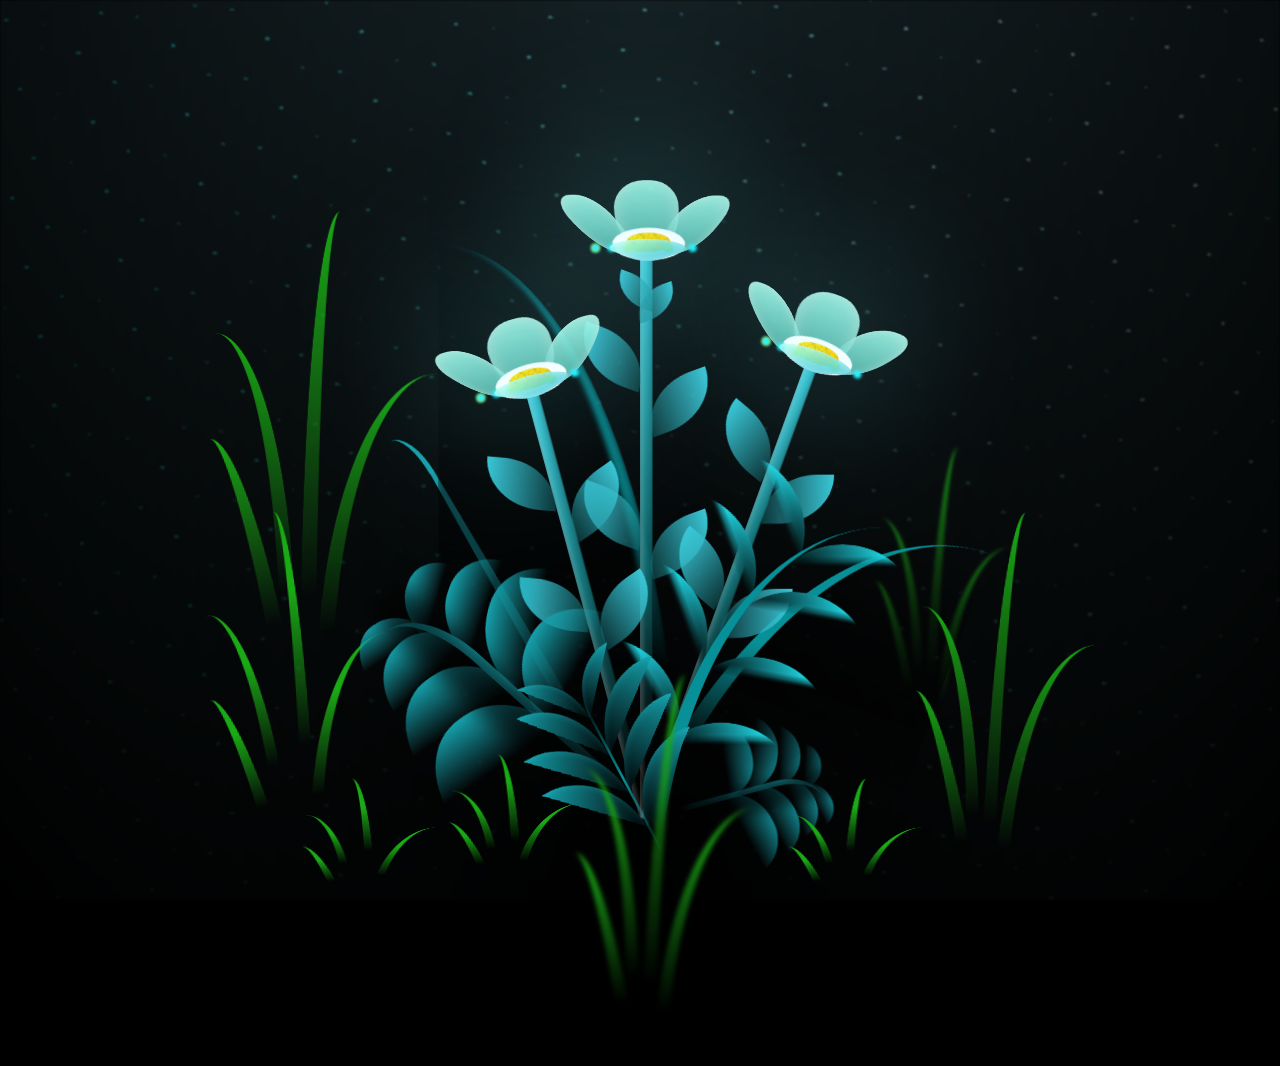
==== commit efd11905: "Restaurar flores anteriores" ====
--- a/index.html
+++ b/index.html
@@ -3,7 +3,7 @@
 <head>
     <meta charset="UTF-8">
     <meta name="viewport" content="width=device-width, initial-scale=1.0">
-    <title>Girasoles, margaritas y rosas</title>
+    <title>flowers</title>
     <link rel="stylesheet" href="s.css">
 </head>
 <body class="not-loaded">
--- a/s.css
+++ b/s.css
@@ -262,142 +262,6 @@
   border-radius: inherit;
   background-image: repeating-linear-gradient(135deg, rgba(0, 0, 0, 0.03) 0px, rgba(0, 0, 0, 0.03) 1px, transparent 1px, transparent 12px), repeating-linear-gradient(45deg, rgba(0, 0, 0, 0.03) 0px, rgba(0, 0, 0, 0.03) 1px, transparent 1px, transparent 12px), repeating-linear-gradient(67.5deg, rgba(0, 0, 0, 0.03) 0px, rgba(0, 0, 0, 0.03) 1px, transparent 1px, transparent 12px), repeating-linear-gradient(135deg, rgba(0, 0, 0, 0.03) 0px, rgba(0, 0, 0, 0.03) 1px, transparent 1px, transparent 12px), repeating-linear-gradient(45deg, rgba(0, 0, 0, 0.03) 0px, rgba(0, 0, 0, 0.03) 1px, transparent 1px, transparent 12px), repeating-linear-gradient(112.5deg, rgba(0, 0, 0, 0.03) 0px, rgba(0, 0, 0, 0.03) 1px, transparent 1px, transparent 12px), repeating-linear-gradient(112.5deg, rgba(0, 0, 0, 0.03) 0px, rgba(0, 0, 0, 0.03) 1px, transparent 1px, transparent 12px), repeating-linear-gradient(45deg, rgba(0, 0, 0, 0.03) 0px, rgba(0, 0, 0, 0.03) 1px, transparent 1px, transparent 12px), repeating-linear-gradient(22.5deg, rgba(0, 0, 0, 0.03) 0px, rgba(0, 0, 0, 0.03) 1px, transparent 1px, transparent 12px), repeating-linear-gradient(45deg, rgba(0, 0, 0, 0.03) 0px, rgba(0, 0, 0, 0.03) 1px, transparent 1px, transparent 12px), repeating-linear-gradient(22.5deg, rgba(0, 0, 0, 0.03) 0px, rgba(0, 0, 0, 0.03) 1px, transparent 1px, transparent 12px), repeating-linear-gradient(135deg, rgba(0, 0, 0, 0.03) 0px, rgba(0, 0, 0, 0.03) 1px, transparent 1px, transparent 12px), repeating-linear-gradient(157.5deg, rgba(0, 0, 0, 0.03) 0px, rgba(0, 0, 0, 0.03) 1px, transparent 1px, transparent 12px), repeating-linear-gradient(67.5deg, rgba(0, 0, 0, 0.03) 0px, rgba(0, 0, 0, 0.03) 1px, transparent 1px, transparent 12px), repeating-linear-gradient(67.5deg, rgba(0, 0, 0, 0.03) 0px, rgba(0, 0, 0, 0.03) 1px, transparent 1px, transparent 12px), linear-gradient(90deg, #ffeb12, #ffce00);
 }
-
-.flower--1 .flower__leaf {
-  width: 6.5vmin;
-  height: 13vmin;
-  border-radius: 52% 48% 48% 52%/78% 78% 22% 22%;
-  background-color: #ffd54a;
-  background-image: linear-gradient(to top, #d88700, #ffe76a 65%, #fff19a);
-  box-shadow: inset 0 -1vmin 1.2vmin rgba(166, 91, 0, 0.28), 0 0 1.6vmin rgba(255, 207, 48, 0.35);
-}
-
-.flower--1 .flower__leaf--1 {
-  transform: translate(-12%, 3%) rotateY(42deg) rotateX(-58deg);
-}
-
-.flower--1 .flower__leaf--2 {
-  transform: translate(-50%, -8%) rotateX(45deg);
-}
-
-.flower--1 .flower__leaf--3 {
-  transform: translate(-88%, 3%) rotateY(45deg) rotateX(58deg);
-}
-
-.flower--1 .flower__leaf--4 {
-  width: 7vmin;
-  height: 10vmin;
-  border-radius: 55% 45% 50% 50%/72% 70% 30% 28%;
-  background-image: linear-gradient(to top, #c97700, #ffe05a 70%, #fff2a6);
-  transform: translate(-44%, 20%) rotateX(70deg) rotate(45deg);
-}
-
-.flower--1 .flower__white-circle {
-  left: -4.2vmin;
-  top: -4vmin;
-  width: 9.8vmin;
-  height: 9.8vmin;
-  background: radial-gradient(circle, #2b1606 0 22%, #5f3511 23% 52%, #261104 53% 100%);
-  box-shadow: inset 0 0 1vmin rgba(0, 0, 0, 0.65), 0 0 1.8vmin rgba(255, 198, 43, 0.45);
-}
-
-.flower--1 .flower__white-circle::after {
-  width: 74%;
-  height: 74%;
-  background-image: radial-gradient(circle at 35% 35%, #8d5a1e 0 0.35vmin, transparent 0.4vmin), radial-gradient(circle at 65% 42%, #321807 0 0.32vmin, transparent 0.38vmin), radial-gradient(circle at 48% 68%, #7a4314 0 0.34vmin, transparent 0.4vmin), radial-gradient(circle, #5a2e0d, #211005 75%);
-  background-size: 2vmin 2vmin, 2.2vmin 2.2vmin, 1.8vmin 1.8vmin, 100% 100%;
-}
-
-.flower--2 .flower__leaf {
-  width: 5vmin;
-  height: 12vmin;
-  border-radius: 50% 50% 42% 42%/84% 84% 18% 18%;
-  background-color: #ffffff;
-  background-image: linear-gradient(to top, #d9f7f5, #fff 72%, #fff8ce);
-  box-shadow: inset 0 -0.8vmin 1vmin rgba(168, 214, 214, 0.45), 0 0 1.1vmin rgba(255, 255, 255, 0.35);
-}
-
-.flower--2 .flower__leaf--1 {
-  transform: translate(-4%, 3%) rotateY(38deg) rotateX(-54deg);
-}
-
-.flower--2 .flower__leaf--2 {
-  transform: translate(-50%, -9%) rotateX(42deg);
-}
-
-.flower--2 .flower__leaf--3 {
-  transform: translate(-96%, 3%) rotateY(42deg) rotateX(54deg);
-}
-
-.flower--2 .flower__leaf--4 {
-  width: 5.5vmin;
-  height: 10.5vmin;
-  border-radius: 50% 50% 45% 45%/82% 82% 22% 22%;
-  background-image: linear-gradient(to top, #dff5f4, #fff 68%, #fff9d6);
-  transform: translate(-48%, 18%) rotateX(72deg) rotate(45deg);
-}
-
-.flower--2 .flower__white-circle {
-  left: -3.6vmin;
-  top: -3.8vmin;
-  width: 8.2vmin;
-  height: 8.2vmin;
-  background: radial-gradient(circle, #fff59a 0 14%, #ffd128 15% 62%, #d99100 63% 100%);
-  box-shadow: inset 0 -0.4vmin 0.9vmin rgba(155, 105, 0, 0.4), 0 0 1.4vmin rgba(255, 232, 98, 0.55);
-}
-
-.flower--2 .flower__white-circle::after {
-  width: 65%;
-  height: 65%;
-  background-image: radial-gradient(circle at 32% 35%, rgba(128, 86, 0, 0.3) 0 0.25vmin, transparent 0.3vmin), radial-gradient(circle at 62% 55%, rgba(128, 86, 0, 0.28) 0 0.25vmin, transparent 0.3vmin), radial-gradient(circle, #ffdf45, #d89500);
-  background-size: 1.5vmin 1.5vmin, 1.7vmin 1.7vmin, 100% 100%;
-}
-
-.flower--3 .flower__leaf {
-  width: 8.5vmin;
-  height: 10.5vmin;
-  border-radius: 72% 28% 68% 32%/58% 48% 52% 42%;
-  background-color: #6f0624;
-  background-image: radial-gradient(circle at 28% 20%, #cc315a 0%, transparent 30%), linear-gradient(to top, #3f0214, #7f0a2b 58%, #b71743);
-  box-shadow: inset 0 -1.2vmin 1.5vmin rgba(24, 0, 8, 0.62), 0 0 1.5vmin rgba(126, 8, 45, 0.5);
-}
-
-.flower--3 .flower__leaf--1 {
-  transform: translate(-7%, 4%) rotateY(48deg) rotateX(-45deg) rotate(-8deg);
-}
-
-.flower--3 .flower__leaf--2 {
-  transform: translate(-50%, -5%) rotateX(34deg) scale(0.94);
-}
-
-.flower--3 .flower__leaf--3 {
-  transform: translate(-93%, 3%) rotateY(48deg) rotateX(45deg) rotate(8deg);
-}
-
-.flower--3 .flower__leaf--4 {
-  width: 8.5vmin;
-  height: 8.5vmin;
-  border-radius: 70% 30% 65% 35%/58% 44% 56% 42%;
-  background-image: radial-gradient(circle at 22% 18%, #d43a62 0%, transparent 34%), linear-gradient(to top, #35000f, #7d0829 62%, #a41339);
-  transform: translate(-44%, 16%) rotateX(68deg) rotate(42deg);
-}
-
-.flower--3 .flower__white-circle {
-  left: -3.8vmin;
-  top: -3.6vmin;
-  width: 8.6vmin;
-  height: 8.6vmin;
-  background: radial-gradient(circle, #32000f 0 16%, #6c0525 17% 54%, #9b1038 55% 100%);
-  box-shadow: inset 0 0 1.2vmin rgba(18, 0, 6, 0.85), 0 0 1.8vmin rgba(111, 6, 36, 0.65);
-}
-
-.flower--3 .flower__white-circle::after {
-  width: 76%;
-  height: 76%;
-  background-image: conic-gradient(from 40deg, #3d0012, #97133c, #5a001b, #b41d47, #3d0012);
-  border-radius: 48% 52% 45% 55%;
-  transform: translate(-50%, -50%) rotate(18deg);
-}
 .flower__line {
   height: 55vmin;
   width: 1.5vmin;
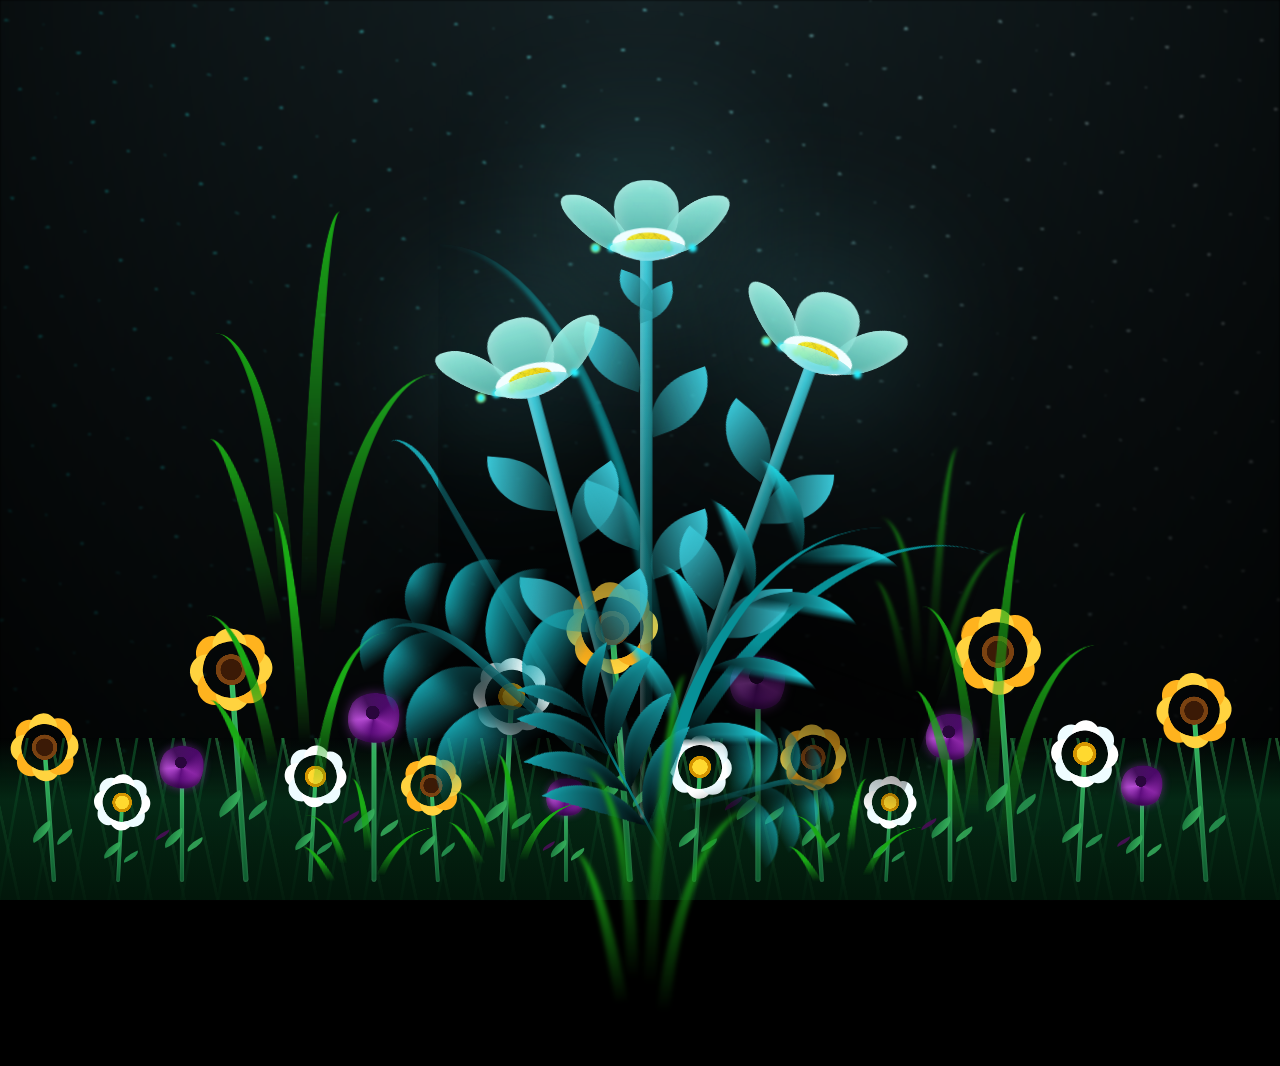
==== commit e9ad61fe: "Agregar campo de flores" ====
--- a/index.html
+++ b/index.html
@@ -3,7 +3,7 @@
 <head>
     <meta charset="UTF-8">
     <meta name="viewport" content="width=device-width, initial-scale=1.0">
-    <title>flowers</title>
+    <title>Campo de flores</title>
     <link rel="stylesheet" href="s.css">
 </head>
 <body class="not-loaded">
@@ -14,6 +14,27 @@
       <span class="shooting-star shooting-star--3"></span>
       <span class="shooting-star shooting-star--4"></span>
       <span class="shooting-star shooting-star--5"></span>
+    </div>
+    <div class="flower-field" aria-hidden="true">
+      <span class="field-flower sunflower" style="--x:4vw; --h:20vmin; --s:.74; --d:.2s;"></span>
+      <span class="field-flower daisy" style="--x:9vw; --h:14vmin; --s:.62; --d:.6s;"></span>
+      <span class="field-flower violet-rose" style="--x:14vw; --h:18vmin; --s:.7; --d:1s;"></span>
+      <span class="field-flower sunflower" style="--x:19vw; --h:26vmin; --s:.9; --d:1.4s;"></span>
+      <span class="field-flower daisy" style="--x:24vw; --h:17vmin; --s:.68; --d:.35s;"></span>
+      <span class="field-flower violet-rose" style="--x:29vw; --h:22vmin; --s:.82; --d:.8s;"></span>
+      <span class="field-flower sunflower" style="--x:34vw; --h:16vmin; --s:.66; --d:1.2s;"></span>
+      <span class="field-flower daisy" style="--x:39vw; --h:24vmin; --s:.85; --d:1.6s;"></span>
+      <span class="field-flower violet-rose" style="--x:44vw; --h:15vmin; --s:.62; --d:.5s;"></span>
+      <span class="field-flower sunflower" style="--x:49vw; --h:28vmin; --s:1; --d:.9s;"></span>
+      <span class="field-flower daisy" style="--x:54vw; --h:18vmin; --s:.7; --d:1.3s;"></span>
+      <span class="field-flower violet-rose" style="--x:59vw; --h:25vmin; --s:.88; --d:.25s;"></span>
+      <span class="field-flower sunflower" style="--x:64vw; --h:19vmin; --s:.72; --d:.7s;"></span>
+      <span class="field-flower daisy" style="--x:69vw; --h:15vmin; --s:.58; --d:1.1s;"></span>
+      <span class="field-flower violet-rose" style="--x:74vw; --h:21vmin; --s:.76; --d:1.5s;"></span>
+      <span class="field-flower sunflower" style="--x:79vw; --h:27vmin; --s:.94; --d:.45s;"></span>
+      <span class="field-flower daisy" style="--x:84vw; --h:19vmin; --s:.74; --d:.95s;"></span>
+      <span class="field-flower violet-rose" style="--x:89vw; --h:16vmin; --s:.66; --d:1.35s;"></span>
+      <span class="field-flower sunflower" style="--x:94vw; --h:23vmin; --s:.82; --d:.15s;"></span>
     </div>
     <div class="flowers">
       <div class="flower flower--1">
--- a/s.css
+++ b/s.css
@@ -113,6 +113,91 @@
   z-index: 10;
 }
 
+.flower-field {
+  position: fixed;
+  inset: auto 0 0;
+  height: 42vmin;
+  pointer-events: none;
+  z-index: 7;
+  overflow: hidden;
+}
+
+.flower-field::before {
+  content: "";
+  position: absolute;
+  inset: auto -5vw 0;
+  height: 18vmin;
+  background-image: linear-gradient(to top, rgba(2, 24, 11, 0.94), rgba(6, 54, 27, 0.72) 62%, transparent), repeating-linear-gradient(100deg, transparent 0 1.8vmin, rgba(23, 146, 68, 0.42) 1.9vmin 2.1vmin, transparent 2.2vmin 4vmin), repeating-linear-gradient(78deg, transparent 0 1.6vmin, rgba(67, 206, 104, 0.38) 1.7vmin 1.95vmin, transparent 2vmin 3.6vmin);
+  filter: blur(0.05vmin);
+}
+
+.field-flower {
+  position: absolute;
+  left: var(--x);
+  bottom: 2vmin;
+  width: 0.65vmin;
+  height: var(--h);
+  border-radius: 999px;
+  background-image: linear-gradient(to top, #0b5a2c, #36c565);
+  box-shadow: inset 0 0 0.35vmin rgba(255, 255, 255, 0.22);
+  transform: scale(var(--s)) rotate(var(--lean, 0deg));
+  transform-origin: bottom center;
+  animation: field-grow 1.3s var(--d) backwards, field-sway 4.2s calc(var(--d) + 1.2s) ease-in-out infinite;
+}
+
+.field-flower:nth-child(3n + 1) {
+  --lean: -4deg;
+}
+
+.field-flower:nth-child(3n + 2) {
+  --lean: 3deg;
+}
+
+.field-flower::before {
+  content: "";
+  position: absolute;
+  left: 50%;
+  bottom: 34%;
+  width: 3.8vmin;
+  height: 1.8vmin;
+  border-radius: 100% 0 100% 0;
+  background-image: linear-gradient(135deg, #105f31, #43cc6a);
+  transform: translateX(-84%) rotate(-26deg);
+  box-shadow: 2.6vmin 2.4vmin 0 -0.35vmin #23894a;
+}
+
+.field-flower::after {
+  content: "";
+  position: absolute;
+  left: 50%;
+  top: -3.8vmin;
+  width: 7vmin;
+  height: 7vmin;
+  border-radius: 50%;
+  transform: translateX(-50%);
+}
+
+.sunflower::after {
+  background: radial-gradient(circle, #3b1a06 0 26%, #7a4211 27% 38%, transparent 39%), radial-gradient(ellipse at center, #ffd33f 0 36%, transparent 37%);
+  box-shadow: 0 -3vmin 0 -1.4vmin #ffd33f, 2.2vmin -2.1vmin 0 -1.4vmin #ffb31e, 3vmin 0 0 -1.4vmin #ffd33f, 2.1vmin 2.2vmin 0 -1.4vmin #ffb31e, 0 3vmin 0 -1.4vmin #ffd33f, -2.2vmin 2.1vmin 0 -1.4vmin #ffb31e, -3vmin 0 0 -1.4vmin #ffd33f, -2.1vmin -2.2vmin 0 -1.4vmin #ffb31e, 0 0 1.2vmin rgba(255, 216, 65, 0.35);
+}
+
+.daisy::after {
+  background: radial-gradient(circle, #ffd92f 0 24%, #d49400 25% 35%, transparent 36%), radial-gradient(ellipse at center, #fff 0 32%, transparent 33%);
+  box-shadow: 0 -3vmin 0 -1.45vmin #fff, 2.25vmin -2.15vmin 0 -1.45vmin #eefcff, 3vmin 0 0 -1.45vmin #fff, 2.15vmin 2.25vmin 0 -1.45vmin #eefcff, 0 3vmin 0 -1.45vmin #fff, -2.25vmin 2.15vmin 0 -1.45vmin #eefcff, -3vmin 0 0 -1.45vmin #fff, -2.15vmin -2.25vmin 0 -1.45vmin #eefcff, 0 0 1.1vmin rgba(255, 255, 255, 0.36);
+}
+
+.violet-rose::after {
+  background: radial-gradient(circle at 44% 42%, #2a063d 0 16%, transparent 17%), conic-gradient(from 25deg, #4b0a69, #8b26a6, #5e0d7e, #b44bd1, #44105d, #4b0a69);
+  border-radius: 62% 38% 60% 40%/48% 60% 40% 52%;
+  box-shadow: inset 0 -0.7vmin 1vmin rgba(25, 0, 38, 0.62), 0 0 1.4vmin rgba(175, 65, 215, 0.42);
+  transform: translateX(-50%) rotate(22deg);
+}
+
+.violet-rose::before {
+  box-shadow: 2.6vmin 2.4vmin 0 -0.35vmin #2f9b52, -1.4vmin -1.2vmin 0 -0.55vmin #42104f;
+}
+
 .flower {
   position: absolute;
   bottom: 10vmin;
@@ -1075,6 +1160,20 @@
     transform: rotate(-28deg) translateX(-95vw);
   }
 }
+@keyframes field-grow {
+  0% {
+    opacity: 0;
+    transform: scale(var(--s)) scaleY(0) rotate(var(--lean, 0deg));
+  }
+}
+@keyframes field-sway {
+  0%, 100% {
+    transform: scale(var(--s)) rotate(var(--lean, 0deg));
+  }
+  50% {
+    transform: scale(var(--s)) rotate(calc(var(--lean, 0deg) + 3deg));
+  }
+}
 .not-loaded * {
   animation-play-state: paused !important;
 }
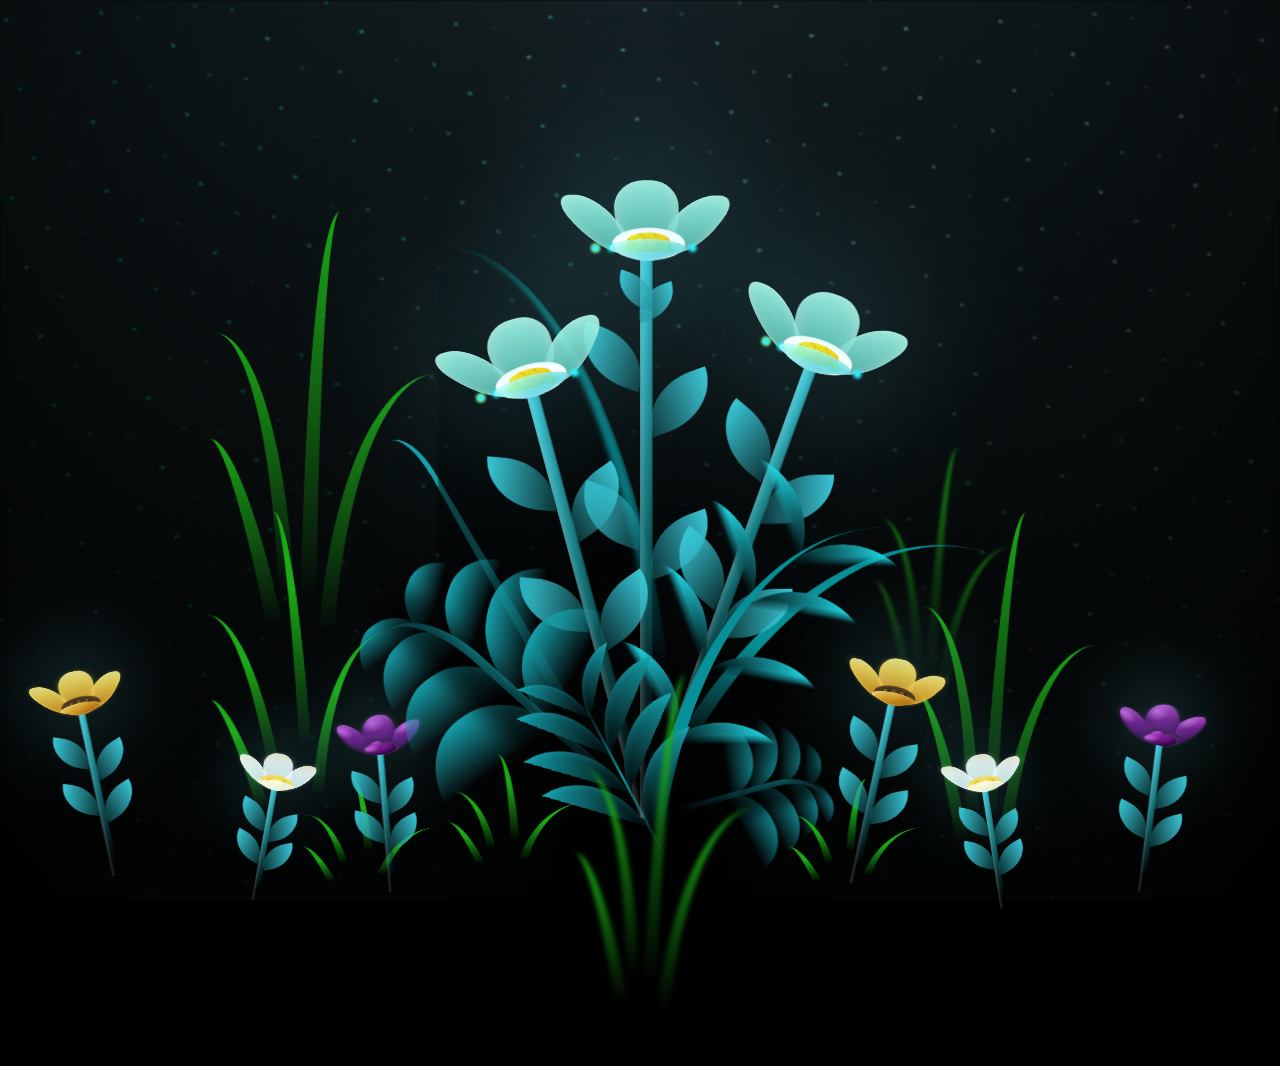
==== commit d8665ecb: "Ajustar campo al diseño original" ====
--- a/index.html
+++ b/index.html
@@ -15,27 +15,6 @@
       <span class="shooting-star shooting-star--4"></span>
       <span class="shooting-star shooting-star--5"></span>
     </div>
-    <div class="flower-field" aria-hidden="true">
-      <span class="field-flower sunflower" style="--x:4vw; --h:20vmin; --s:.74; --d:.2s;"></span>
-      <span class="field-flower daisy" style="--x:9vw; --h:14vmin; --s:.62; --d:.6s;"></span>
-      <span class="field-flower violet-rose" style="--x:14vw; --h:18vmin; --s:.7; --d:1s;"></span>
-      <span class="field-flower sunflower" style="--x:19vw; --h:26vmin; --s:.9; --d:1.4s;"></span>
-      <span class="field-flower daisy" style="--x:24vw; --h:17vmin; --s:.68; --d:.35s;"></span>
-      <span class="field-flower violet-rose" style="--x:29vw; --h:22vmin; --s:.82; --d:.8s;"></span>
-      <span class="field-flower sunflower" style="--x:34vw; --h:16vmin; --s:.66; --d:1.2s;"></span>
-      <span class="field-flower daisy" style="--x:39vw; --h:24vmin; --s:.85; --d:1.6s;"></span>
-      <span class="field-flower violet-rose" style="--x:44vw; --h:15vmin; --s:.62; --d:.5s;"></span>
-      <span class="field-flower sunflower" style="--x:49vw; --h:28vmin; --s:1; --d:.9s;"></span>
-      <span class="field-flower daisy" style="--x:54vw; --h:18vmin; --s:.7; --d:1.3s;"></span>
-      <span class="field-flower violet-rose" style="--x:59vw; --h:25vmin; --s:.88; --d:.25s;"></span>
-      <span class="field-flower sunflower" style="--x:64vw; --h:19vmin; --s:.72; --d:.7s;"></span>
-      <span class="field-flower daisy" style="--x:69vw; --h:15vmin; --s:.58; --d:1.1s;"></span>
-      <span class="field-flower violet-rose" style="--x:74vw; --h:21vmin; --s:.76; --d:1.5s;"></span>
-      <span class="field-flower sunflower" style="--x:79vw; --h:27vmin; --s:.94; --d:.45s;"></span>
-      <span class="field-flower daisy" style="--x:84vw; --h:19vmin; --s:.74; --d:.95s;"></span>
-      <span class="field-flower violet-rose" style="--x:89vw; --h:16vmin; --s:.66; --d:1.35s;"></span>
-      <span class="field-flower sunflower" style="--x:94vw; --h:23vmin; --s:.82; --d:.15s;"></span>
-    </div>
     <div class="flowers">
       <div class="flower flower--1">
         <div class="flower__leafs flower__leafs--1">
@@ -108,6 +87,102 @@
           <div class="flower__light flower__light--7"></div>
           <div class="flower__light flower__light--8"></div>
   
+        </div>
+        <div class="flower__line">
+          <div class="flower__line__leaf flower__line__leaf--1"></div>
+          <div class="flower__line__leaf flower__line__leaf--2"></div>
+          <div class="flower__line__leaf flower__line__leaf--3"></div>
+          <div class="flower__line__leaf flower__line__leaf--4"></div>
+        </div>
+      </div>
+
+      <div class="flower field-bloom field-bloom--1 field-bloom--sunflower">
+        <div class="flower__leafs">
+          <div class="flower__leaf flower__leaf--1"></div>
+          <div class="flower__leaf flower__leaf--2"></div>
+          <div class="flower__leaf flower__leaf--3"></div>
+          <div class="flower__leaf flower__leaf--4"></div>
+          <div class="flower__white-circle"></div>
+        </div>
+        <div class="flower__line">
+          <div class="flower__line__leaf flower__line__leaf--1"></div>
+          <div class="flower__line__leaf flower__line__leaf--2"></div>
+          <div class="flower__line__leaf flower__line__leaf--3"></div>
+          <div class="flower__line__leaf flower__line__leaf--4"></div>
+        </div>
+      </div>
+
+      <div class="flower field-bloom field-bloom--2 field-bloom--daisy">
+        <div class="flower__leafs">
+          <div class="flower__leaf flower__leaf--1"></div>
+          <div class="flower__leaf flower__leaf--2"></div>
+          <div class="flower__leaf flower__leaf--3"></div>
+          <div class="flower__leaf flower__leaf--4"></div>
+          <div class="flower__white-circle"></div>
+        </div>
+        <div class="flower__line">
+          <div class="flower__line__leaf flower__line__leaf--1"></div>
+          <div class="flower__line__leaf flower__line__leaf--2"></div>
+          <div class="flower__line__leaf flower__line__leaf--3"></div>
+          <div class="flower__line__leaf flower__line__leaf--4"></div>
+        </div>
+      </div>
+
+      <div class="flower field-bloom field-bloom--3 field-bloom--violet-rose">
+        <div class="flower__leafs">
+          <div class="flower__leaf flower__leaf--1"></div>
+          <div class="flower__leaf flower__leaf--2"></div>
+          <div class="flower__leaf flower__leaf--3"></div>
+          <div class="flower__leaf flower__leaf--4"></div>
+          <div class="flower__white-circle"></div>
+        </div>
+        <div class="flower__line">
+          <div class="flower__line__leaf flower__line__leaf--1"></div>
+          <div class="flower__line__leaf flower__line__leaf--2"></div>
+          <div class="flower__line__leaf flower__line__leaf--3"></div>
+          <div class="flower__line__leaf flower__line__leaf--4"></div>
+        </div>
+      </div>
+
+      <div class="flower field-bloom field-bloom--4 field-bloom--sunflower">
+        <div class="flower__leafs">
+          <div class="flower__leaf flower__leaf--1"></div>
+          <div class="flower__leaf flower__leaf--2"></div>
+          <div class="flower__leaf flower__leaf--3"></div>
+          <div class="flower__leaf flower__leaf--4"></div>
+          <div class="flower__white-circle"></div>
+        </div>
+        <div class="flower__line">
+          <div class="flower__line__leaf flower__line__leaf--1"></div>
+          <div class="flower__line__leaf flower__line__leaf--2"></div>
+          <div class="flower__line__leaf flower__line__leaf--3"></div>
+          <div class="flower__line__leaf flower__line__leaf--4"></div>
+        </div>
+      </div>
+
+      <div class="flower field-bloom field-bloom--5 field-bloom--daisy">
+        <div class="flower__leafs">
+          <div class="flower__leaf flower__leaf--1"></div>
+          <div class="flower__leaf flower__leaf--2"></div>
+          <div class="flower__leaf flower__leaf--3"></div>
+          <div class="flower__leaf flower__leaf--4"></div>
+          <div class="flower__white-circle"></div>
+        </div>
+        <div class="flower__line">
+          <div class="flower__line__leaf flower__line__leaf--1"></div>
+          <div class="flower__line__leaf flower__line__leaf--2"></div>
+          <div class="flower__line__leaf flower__line__leaf--3"></div>
+          <div class="flower__line__leaf flower__line__leaf--4"></div>
+        </div>
+      </div>
+
+      <div class="flower field-bloom field-bloom--6 field-bloom--violet-rose">
+        <div class="flower__leafs">
+          <div class="flower__leaf flower__leaf--1"></div>
+          <div class="flower__leaf flower__leaf--2"></div>
+          <div class="flower__leaf flower__leaf--3"></div>
+          <div class="flower__leaf flower__leaf--4"></div>
+          <div class="flower__white-circle"></div>
         </div>
         <div class="flower__line">
           <div class="flower__line__leaf flower__line__leaf--1"></div>
--- a/s.css
+++ b/s.css
@@ -113,91 +113,6 @@
   z-index: 10;
 }
 
-.flower-field {
-  position: fixed;
-  inset: auto 0 0;
-  height: 42vmin;
-  pointer-events: none;
-  z-index: 7;
-  overflow: hidden;
-}
-
-.flower-field::before {
-  content: "";
-  position: absolute;
-  inset: auto -5vw 0;
-  height: 18vmin;
-  background-image: linear-gradient(to top, rgba(2, 24, 11, 0.94), rgba(6, 54, 27, 0.72) 62%, transparent), repeating-linear-gradient(100deg, transparent 0 1.8vmin, rgba(23, 146, 68, 0.42) 1.9vmin 2.1vmin, transparent 2.2vmin 4vmin), repeating-linear-gradient(78deg, transparent 0 1.6vmin, rgba(67, 206, 104, 0.38) 1.7vmin 1.95vmin, transparent 2vmin 3.6vmin);
-  filter: blur(0.05vmin);
-}
-
-.field-flower {
-  position: absolute;
-  left: var(--x);
-  bottom: 2vmin;
-  width: 0.65vmin;
-  height: var(--h);
-  border-radius: 999px;
-  background-image: linear-gradient(to top, #0b5a2c, #36c565);
-  box-shadow: inset 0 0 0.35vmin rgba(255, 255, 255, 0.22);
-  transform: scale(var(--s)) rotate(var(--lean, 0deg));
-  transform-origin: bottom center;
-  animation: field-grow 1.3s var(--d) backwards, field-sway 4.2s calc(var(--d) + 1.2s) ease-in-out infinite;
-}
-
-.field-flower:nth-child(3n + 1) {
-  --lean: -4deg;
-}
-
-.field-flower:nth-child(3n + 2) {
-  --lean: 3deg;
-}
-
-.field-flower::before {
-  content: "";
-  position: absolute;
-  left: 50%;
-  bottom: 34%;
-  width: 3.8vmin;
-  height: 1.8vmin;
-  border-radius: 100% 0 100% 0;
-  background-image: linear-gradient(135deg, #105f31, #43cc6a);
-  transform: translateX(-84%) rotate(-26deg);
-  box-shadow: 2.6vmin 2.4vmin 0 -0.35vmin #23894a;
-}
-
-.field-flower::after {
-  content: "";
-  position: absolute;
-  left: 50%;
-  top: -3.8vmin;
-  width: 7vmin;
-  height: 7vmin;
-  border-radius: 50%;
-  transform: translateX(-50%);
-}
-
-.sunflower::after {
-  background: radial-gradient(circle, #3b1a06 0 26%, #7a4211 27% 38%, transparent 39%), radial-gradient(ellipse at center, #ffd33f 0 36%, transparent 37%);
-  box-shadow: 0 -3vmin 0 -1.4vmin #ffd33f, 2.2vmin -2.1vmin 0 -1.4vmin #ffb31e, 3vmin 0 0 -1.4vmin #ffd33f, 2.1vmin 2.2vmin 0 -1.4vmin #ffb31e, 0 3vmin 0 -1.4vmin #ffd33f, -2.2vmin 2.1vmin 0 -1.4vmin #ffb31e, -3vmin 0 0 -1.4vmin #ffd33f, -2.1vmin -2.2vmin 0 -1.4vmin #ffb31e, 0 0 1.2vmin rgba(255, 216, 65, 0.35);
-}
-
-.daisy::after {
-  background: radial-gradient(circle, #ffd92f 0 24%, #d49400 25% 35%, transparent 36%), radial-gradient(ellipse at center, #fff 0 32%, transparent 33%);
-  box-shadow: 0 -3vmin 0 -1.45vmin #fff, 2.25vmin -2.15vmin 0 -1.45vmin #eefcff, 3vmin 0 0 -1.45vmin #fff, 2.15vmin 2.25vmin 0 -1.45vmin #eefcff, 0 3vmin 0 -1.45vmin #fff, -2.25vmin 2.15vmin 0 -1.45vmin #eefcff, -3vmin 0 0 -1.45vmin #fff, -2.15vmin -2.25vmin 0 -1.45vmin #eefcff, 0 0 1.1vmin rgba(255, 255, 255, 0.36);
-}
-
-.violet-rose::after {
-  background: radial-gradient(circle at 44% 42%, #2a063d 0 16%, transparent 17%), conic-gradient(from 25deg, #4b0a69, #8b26a6, #5e0d7e, #b44bd1, #44105d, #4b0a69);
-  border-radius: 62% 38% 60% 40%/48% 60% 40% 52%;
-  box-shadow: inset 0 -0.7vmin 1vmin rgba(25, 0, 38, 0.62), 0 0 1.4vmin rgba(175, 65, 215, 0.42);
-  transform: translateX(-50%) rotate(22deg);
-}
-
-.violet-rose::before {
-  box-shadow: 2.6vmin 2.4vmin 0 -0.35vmin #2f9b52, -1.4vmin -1.2vmin 0 -0.55vmin #42104f;
-}
-
 .flower {
   position: absolute;
   bottom: 10vmin;
@@ -270,6 +185,92 @@
 }
 .flower--3 .flower__line__leaf--4 {
   animation: blooming-leaf-left var(--fl-speed) 1.9s backwards;
+}
+.field-bloom {
+  bottom: var(--field-bottom);
+  left: var(--field-left);
+  z-index: var(--field-z);
+  transform: scale(var(--field-scale)) rotate(var(--field-rotate));
+  animation: field-bloom-sway var(--field-speed) ease-in-out infinite;
+}
+.field-bloom .flower__line {
+  height: var(--field-height);
+  animation-delay: var(--field-delay);
+}
+.field-bloom .flower__line__leaf--1 {
+  animation: blooming-leaf-right var(--fl-speed) calc(var(--field-delay) + 1s) backwards;
+}
+.field-bloom .flower__line__leaf--2 {
+  animation: blooming-leaf-right var(--fl-speed) calc(var(--field-delay) + 0.8s) backwards;
+}
+.field-bloom .flower__line__leaf--3 {
+  animation: blooming-leaf-left var(--fl-speed) calc(var(--field-delay) + 0.7s) backwards;
+}
+.field-bloom .flower__line__leaf--4 {
+  animation: blooming-leaf-left var(--fl-speed) calc(var(--field-delay) + 0.6s) backwards;
+}
+.field-bloom .flower__leafs {
+  animation-delay: calc(var(--field-delay) + 1.3s);
+}
+.field-bloom--1 {
+  --field-left: -46vw;
+  --field-bottom: 3vmin;
+  --field-height: 38vmin;
+  --field-scale: 0.55;
+  --field-rotate: -12deg;
+  --field-speed: 4.8s;
+  --field-delay: 0.4s;
+  --field-z: 4;
+}
+.field-bloom--2 {
+  --field-left: -34vw;
+  --field-bottom: 0vmin;
+  --field-height: 31vmin;
+  --field-scale: 0.46;
+  --field-rotate: 10deg;
+  --field-speed: 5.2s;
+  --field-delay: 0.8s;
+  --field-z: 3;
+}
+.field-bloom--3 {
+  --field-left: -22vw;
+  --field-bottom: 1vmin;
+  --field-height: 35vmin;
+  --field-scale: 0.5;
+  --field-rotate: -5deg;
+  --field-speed: 4.5s;
+  --field-delay: 1.1s;
+  --field-z: 5;
+}
+.field-bloom--4 {
+  --field-left: 18vw;
+  --field-bottom: 2vmin;
+  --field-height: 40vmin;
+  --field-scale: 0.58;
+  --field-rotate: 12deg;
+  --field-speed: 5s;
+  --field-delay: 0.6s;
+  --field-z: 4;
+}
+.field-bloom--5 {
+  --field-left: 31vw;
+  --field-bottom: -1vmin;
+  --field-height: 32vmin;
+  --field-scale: 0.47;
+  --field-rotate: -9deg;
+  --field-speed: 4.7s;
+  --field-delay: 1.3s;
+  --field-z: 3;
+}
+.field-bloom--6 {
+  --field-left: 43vw;
+  --field-bottom: 1vmin;
+  --field-height: 36vmin;
+  --field-scale: 0.52;
+  --field-rotate: 7deg;
+  --field-speed: 5.4s;
+  --field-delay: 0.9s;
+  --field-z: 5;
 }
 .flower__leafs {
   position: relative;
@@ -347,6 +348,51 @@
   border-radius: inherit;
   background-image: repeating-linear-gradient(135deg, rgba(0, 0, 0, 0.03) 0px, rgba(0, 0, 0, 0.03) 1px, transparent 1px, transparent 12px), repeating-linear-gradient(45deg, rgba(0, 0, 0, 0.03) 0px, rgba(0, 0, 0, 0.03) 1px, transparent 1px, transparent 12px), repeating-linear-gradient(67.5deg, rgba(0, 0, 0, 0.03) 0px, rgba(0, 0, 0, 0.03) 1px, transparent 1px, transparent 12px), repeating-linear-gradient(135deg, rgba(0, 0, 0, 0.03) 0px, rgba(0, 0, 0, 0.03) 1px, transparent 1px, transparent 12px), repeating-linear-gradient(45deg, rgba(0, 0, 0, 0.03) 0px, rgba(0, 0, 0, 0.03) 1px, transparent 1px, transparent 12px), repeating-linear-gradient(112.5deg, rgba(0, 0, 0, 0.03) 0px, rgba(0, 0, 0, 0.03) 1px, transparent 1px, transparent 12px), repeating-linear-gradient(112.5deg, rgba(0, 0, 0, 0.03) 0px, rgba(0, 0, 0, 0.03) 1px, transparent 1px, transparent 12px), repeating-linear-gradient(45deg, rgba(0, 0, 0, 0.03) 0px, rgba(0, 0, 0, 0.03) 1px, transparent 1px, transparent 12px), repeating-linear-gradient(22.5deg, rgba(0, 0, 0, 0.03) 0px, rgba(0, 0, 0, 0.03) 1px, transparent 1px, transparent 12px), repeating-linear-gradient(45deg, rgba(0, 0, 0, 0.03) 0px, rgba(0, 0, 0, 0.03) 1px, transparent 1px, transparent 12px), repeating-linear-gradient(22.5deg, rgba(0, 0, 0, 0.03) 0px, rgba(0, 0, 0, 0.03) 1px, transparent 1px, transparent 12px), repeating-linear-gradient(135deg, rgba(0, 0, 0, 0.03) 0px, rgba(0, 0, 0, 0.03) 1px, transparent 1px, transparent 12px), repeating-linear-gradient(157.5deg, rgba(0, 0, 0, 0.03) 0px, rgba(0, 0, 0, 0.03) 1px, transparent 1px, transparent 12px), repeating-linear-gradient(67.5deg, rgba(0, 0, 0, 0.03) 0px, rgba(0, 0, 0, 0.03) 1px, transparent 1px, transparent 12px), repeating-linear-gradient(67.5deg, rgba(0, 0, 0, 0.03) 0px, rgba(0, 0, 0, 0.03) 1px, transparent 1px, transparent 12px), linear-gradient(90deg, #ffeb12, #ffce00);
 }
+.field-bloom--sunflower .flower__leaf {
+  background-color: #ffd54a;
+  background-image: linear-gradient(to top, #d88400, #ffd54a 70%, #fff08a);
+  box-shadow: inset 0 0 2vmin rgba(255, 236, 135, 0.55), 0 0 1.2vmin rgba(255, 191, 36, 0.35);
+}
+.field-bloom--sunflower .flower__leaf--4 {
+  background-image: linear-gradient(to top, #c37400, #ffc83d 72%, #fff08a);
+}
+.field-bloom--sunflower .flower__white-circle {
+  background-color: #4b2508;
+}
+.field-bloom--sunflower .flower__white-circle::after {
+  background-image: radial-gradient(circle at 35% 35%, #7d4a15 0 0.35vmin, transparent 0.4vmin), radial-gradient(circle, #5b2d0a, #241004 78%);
+  background-size: 1.8vmin 1.8vmin, 100% 100%;
+}
+.field-bloom--daisy .flower__leaf {
+  background-color: #fff;
+  background-image: linear-gradient(to top, #dff9f7, #fff 72%, #fff8d4);
+  box-shadow: inset 0 0 2vmin rgba(255, 255, 255, 0.68), 0 0 1.4vmin rgba(255, 255, 255, 0.32);
+}
+.field-bloom--daisy .flower__leaf--4 {
+  background-image: linear-gradient(to top, #d7f4f2, #fff 70%, #fff9db);
+}
+.field-bloom--daisy .flower__white-circle {
+  background-color: #ffd84a;
+}
+.field-bloom--daisy .flower__white-circle::after {
+  background-image: radial-gradient(circle, #fff38a, #ffcf25 58%, #ca8500);
+}
+.field-bloom--violet-rose .flower__leaf {
+  border-radius: 58% 42% 52% 48%/52% 48% 58% 42%;
+  background-color: #7b168f;
+  background-image: radial-gradient(circle at 30% 20%, #d46bef 0%, transparent 32%), linear-gradient(to top, #3f0756, #7d1595 60%, #b748d0);
+  box-shadow: inset 0 -1vmin 1.4vmin rgba(35, 0, 52, 0.68), 0 0 1.3vmin rgba(183, 72, 208, 0.42);
+}
+.field-bloom--violet-rose .flower__leaf--4 {
+  border-radius: 58% 42% 54% 46%/54% 48% 58% 42%;
+  background-image: radial-gradient(circle at 25% 20%, #dc77f3 0%, transparent 34%), linear-gradient(to top, #330143, #7b148f 60%, #a838c4);
+}
+.field-bloom--violet-rose .flower__white-circle {
+  background-color: #42104f;
+}
+.field-bloom--violet-rose .flower__white-circle::after {
+  background-image: conic-gradient(from 35deg, #2e0639, #8d2aa5, #55106d, #b947d5, #2e0639);
+}
 .flower__line {
   height: 55vmin;
   width: 1.5vmin;
@@ -1160,18 +1206,12 @@
     transform: rotate(-28deg) translateX(-95vw);
   }
 }
-@keyframes field-grow {
-  0% {
-    opacity: 0;
-    transform: scale(var(--s)) scaleY(0) rotate(var(--lean, 0deg));
-  }
-}
-@keyframes field-sway {
-  0%, 100% {
-    transform: scale(var(--s)) rotate(var(--lean, 0deg));
-  }
-  50% {
-    transform: scale(var(--s)) rotate(calc(var(--lean, 0deg) + 3deg));
+@keyframes field-bloom-sway {
+  0%, 100% {
+    transform: scale(var(--field-scale)) rotate(var(--field-rotate));
+  }
+  50% {
+    transform: scale(var(--field-scale)) rotate(calc(var(--field-rotate) + 3deg));
   }
 }
 .not-loaded * {
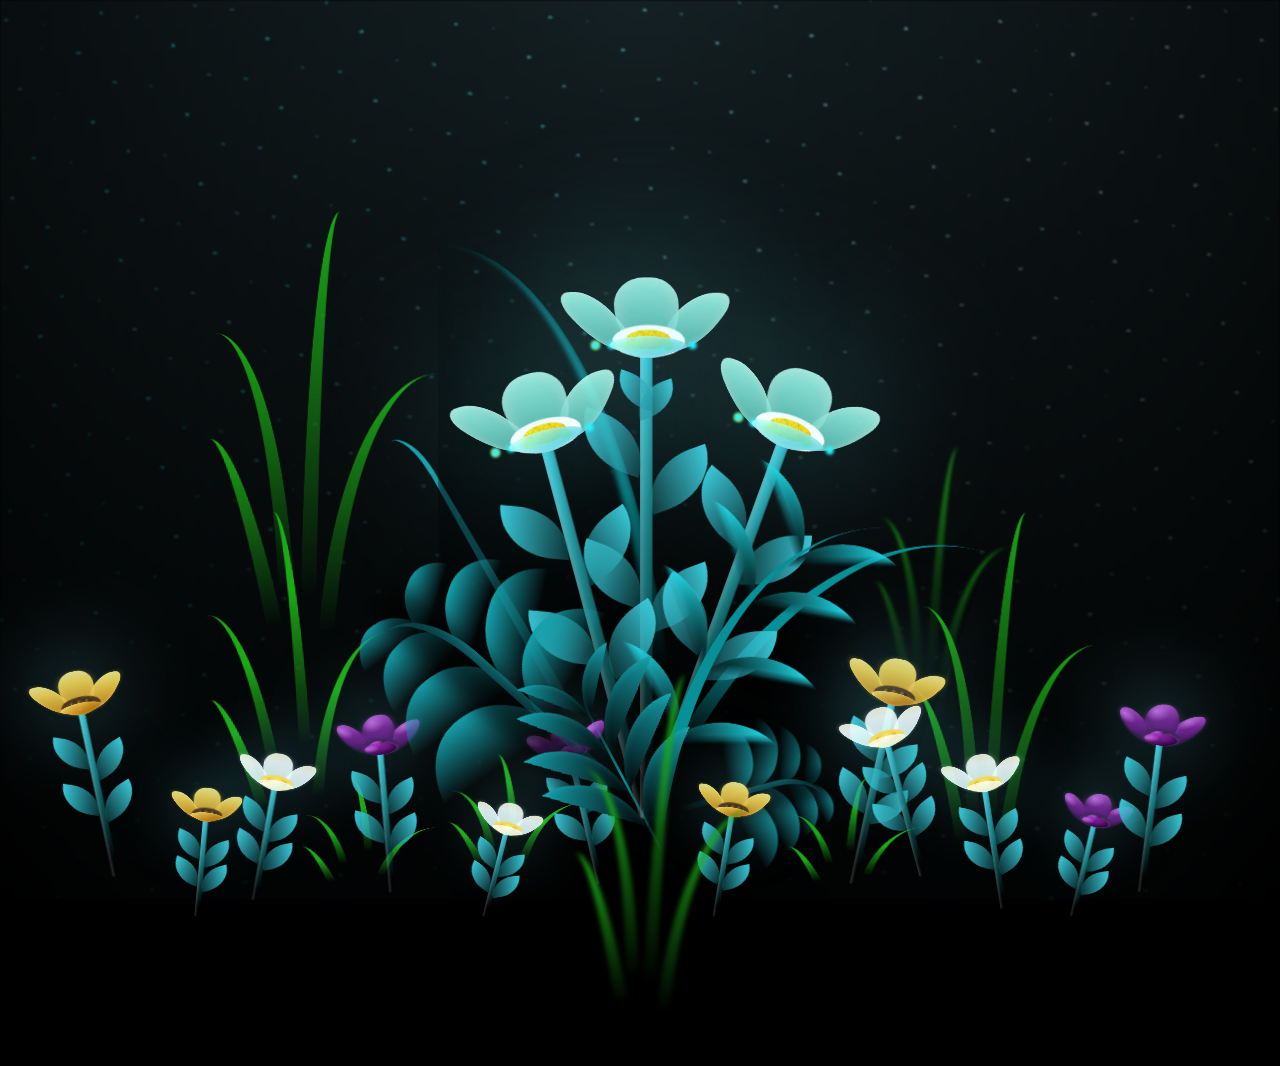
==== commit 18098aeb: "Completar ramo de flores" ====
--- a/index.html
+++ b/index.html
@@ -191,6 +191,102 @@
           <div class="flower__line__leaf flower__line__leaf--4"></div>
         </div>
       </div>
+
+      <div class="flower field-bloom field-bloom--7 field-bloom--sunflower">
+        <div class="flower__leafs">
+          <div class="flower__leaf flower__leaf--1"></div>
+          <div class="flower__leaf flower__leaf--2"></div>
+          <div class="flower__leaf flower__leaf--3"></div>
+          <div class="flower__leaf flower__leaf--4"></div>
+          <div class="flower__white-circle"></div>
+        </div>
+        <div class="flower__line">
+          <div class="flower__line__leaf flower__line__leaf--1"></div>
+          <div class="flower__line__leaf flower__line__leaf--2"></div>
+          <div class="flower__line__leaf flower__line__leaf--3"></div>
+          <div class="flower__line__leaf flower__line__leaf--4"></div>
+        </div>
+      </div>
+
+      <div class="flower field-bloom field-bloom--8 field-bloom--daisy">
+        <div class="flower__leafs">
+          <div class="flower__leaf flower__leaf--1"></div>
+          <div class="flower__leaf flower__leaf--2"></div>
+          <div class="flower__leaf flower__leaf--3"></div>
+          <div class="flower__leaf flower__leaf--4"></div>
+          <div class="flower__white-circle"></div>
+        </div>
+        <div class="flower__line">
+          <div class="flower__line__leaf flower__line__leaf--1"></div>
+          <div class="flower__line__leaf flower__line__leaf--2"></div>
+          <div class="flower__line__leaf flower__line__leaf--3"></div>
+          <div class="flower__line__leaf flower__line__leaf--4"></div>
+        </div>
+      </div>
+
+      <div class="flower field-bloom field-bloom--9 field-bloom--violet-rose">
+        <div class="flower__leafs">
+          <div class="flower__leaf flower__leaf--1"></div>
+          <div class="flower__leaf flower__leaf--2"></div>
+          <div class="flower__leaf flower__leaf--3"></div>
+          <div class="flower__leaf flower__leaf--4"></div>
+          <div class="flower__white-circle"></div>
+        </div>
+        <div class="flower__line">
+          <div class="flower__line__leaf flower__line__leaf--1"></div>
+          <div class="flower__line__leaf flower__line__leaf--2"></div>
+          <div class="flower__line__leaf flower__line__leaf--3"></div>
+          <div class="flower__line__leaf flower__line__leaf--4"></div>
+        </div>
+      </div>
+
+      <div class="flower field-bloom field-bloom--10 field-bloom--sunflower">
+        <div class="flower__leafs">
+          <div class="flower__leaf flower__leaf--1"></div>
+          <div class="flower__leaf flower__leaf--2"></div>
+          <div class="flower__leaf flower__leaf--3"></div>
+          <div class="flower__leaf flower__leaf--4"></div>
+          <div class="flower__white-circle"></div>
+        </div>
+        <div class="flower__line">
+          <div class="flower__line__leaf flower__line__leaf--1"></div>
+          <div class="flower__line__leaf flower__line__leaf--2"></div>
+          <div class="flower__line__leaf flower__line__leaf--3"></div>
+          <div class="flower__line__leaf flower__line__leaf--4"></div>
+        </div>
+      </div>
+
+      <div class="flower field-bloom field-bloom--11 field-bloom--daisy">
+        <div class="flower__leafs">
+          <div class="flower__leaf flower__leaf--1"></div>
+          <div class="flower__leaf flower__leaf--2"></div>
+          <div class="flower__leaf flower__leaf--3"></div>
+          <div class="flower__leaf flower__leaf--4"></div>
+          <div class="flower__white-circle"></div>
+        </div>
+        <div class="flower__line">
+          <div class="flower__line__leaf flower__line__leaf--1"></div>
+          <div class="flower__line__leaf flower__line__leaf--2"></div>
+          <div class="flower__line__leaf flower__line__leaf--3"></div>
+          <div class="flower__line__leaf flower__line__leaf--4"></div>
+        </div>
+      </div>
+
+      <div class="flower field-bloom field-bloom--12 field-bloom--violet-rose">
+        <div class="flower__leafs">
+          <div class="flower__leaf flower__leaf--1"></div>
+          <div class="flower__leaf flower__leaf--2"></div>
+          <div class="flower__leaf flower__leaf--3"></div>
+          <div class="flower__leaf flower__leaf--4"></div>
+          <div class="flower__white-circle"></div>
+        </div>
+        <div class="flower__line">
+          <div class="flower__line__leaf flower__line__leaf--1"></div>
+          <div class="flower__line__leaf flower__line__leaf--2"></div>
+          <div class="flower__line__leaf flower__line__leaf--3"></div>
+          <div class="flower__line__leaf flower__line__leaf--4"></div>
+        </div>
+      </div>
   
       <div class="grow-ans" style="--d:1.2s">
         <div class="flower__g-long">
--- a/s.css
+++ b/s.css
@@ -124,7 +124,7 @@
   animation: moving-flower-1 4s linear infinite;
 }
 .flower--1 .flower__line {
-  height: 70vmin;
+  height: 58vmin;
   animation-delay: 0.3s;
 }
 .flower--1 .flower__line__leaf--1 {
@@ -151,7 +151,7 @@
   animation: moving-flower-2 4s linear infinite;
 }
 .flower--2 .flower__line {
-  height: 60vmin;
+  height: 50vmin;
   animation-delay: 0.6s;
 }
 .flower--2 .flower__line__leaf--1 {
@@ -172,6 +172,7 @@
   animation: moving-flower-3 4s linear infinite;
 }
 .flower--3 .flower__line {
+  height: 48vmin;
   animation-delay: 0.9s;
 }
 .flower--3 .flower__line__leaf--1 {
@@ -271,6 +272,66 @@
   --field-speed: 5.4s;
   --field-delay: 0.9s;
   --field-z: 5;
+}
+.field-bloom--7 {
+  --field-left: -39vw;
+  --field-bottom: -2vmin;
+  --field-height: 29vmin;
+  --field-scale: 0.42;
+  --field-rotate: 5deg;
+  --field-speed: 4.9s;
+  --field-delay: 1.5s;
+  --field-z: 2;
+}
+.field-bloom--8 {
+  --field-left: -14vw;
+  --field-bottom: -2vmin;
+  --field-height: 27vmin;
+  --field-scale: 0.4;
+  --field-rotate: 14deg;
+  --field-speed: 5.1s;
+  --field-delay: 0.5s;
+  --field-z: 2;
+}
+.field-bloom--9 {
+  --field-left: -4vw;
+  --field-bottom: 2vmin;
+  --field-height: 34vmin;
+  --field-scale: 0.48;
+  --field-rotate: -13deg;
+  --field-speed: 4.6s;
+  --field-delay: 1.7s;
+  --field-z: 6;
+}
+.field-bloom--10 {
+  --field-left: 6vw;
+  --field-bottom: -2vmin;
+  --field-height: 30vmin;
+  --field-scale: 0.43;
+  --field-rotate: 9deg;
+  --field-speed: 5.3s;
+  --field-delay: 0.7s;
+  --field-z: 2;
+}
+.field-bloom--11 {
+  --field-left: 24vw;
+  --field-bottom: 3vmin;
+  --field-height: 34vmin;
+  --field-scale: 0.5;
+  --field-rotate: -15deg;
+  --field-speed: 4.8s;
+  --field-delay: 1.6s;
+  --field-z: 6;
+}
+.field-bloom--12 {
+  --field-left: 37vw;
+  --field-bottom: -2vmin;
+  --field-height: 28vmin;
+  --field-scale: 0.42;
+  --field-rotate: 13deg;
+  --field-speed: 5s;
+  --field-delay: 0.3s;
+  --field-z: 2;
 }
 .flower__leafs {
   position: relative;
@@ -1119,26 +1180,26 @@
 }
 @keyframes moving-flower-1 {
   0%, 100% {
-    transform: rotate(2deg);
-  }
-  50% {
-    transform: rotate(-2deg);
+    transform: scale(0.78) rotate(2deg);
+  }
+  50% {
+    transform: scale(0.78) rotate(-2deg);
   }
 }
 @keyframes moving-flower-2 {
   0%, 100% {
-    transform: rotate(18deg);
-  }
-  50% {
-    transform: rotate(14deg);
+    transform: scale(0.76) rotate(18deg);
+  }
+  50% {
+    transform: scale(0.76) rotate(14deg);
   }
 }
 @keyframes moving-flower-3 {
   0%, 100% {
-    transform: rotate(-18deg);
-  }
-  50% {
-    transform: rotate(-20deg) rotateY(-10deg);
+    transform: scale(0.74) rotate(-18deg);
+  }
+  50% {
+    transform: scale(0.74) rotate(-20deg) rotateY(-10deg);
   }
 }
 @keyframes blooming-leaf-right {
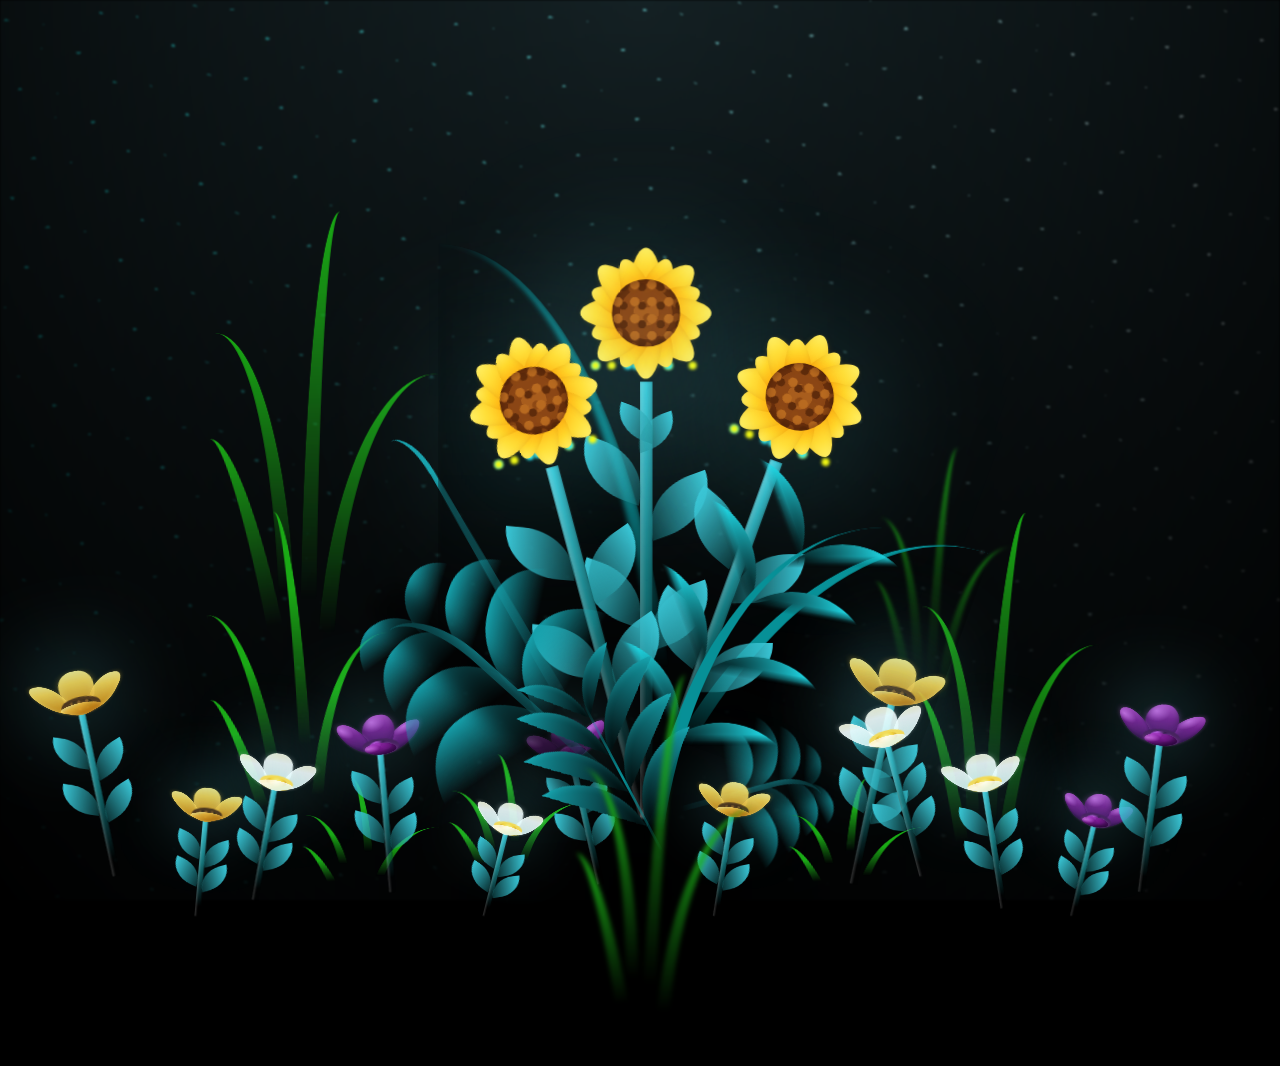
==== commit 87a2c8ec: "Mejorar diseño de girasoles" ====
--- a/index.html
+++ b/index.html
@@ -18,6 +18,13 @@
     <div class="flowers">
       <div class="flower flower--1">
         <div class="flower__leafs flower__leafs--1">
+          <div class="sunflower-head">
+            <span></span><span></span><span></span><span></span>
+            <span></span><span></span><span></span><span></span>
+            <span></span><span></span><span></span><span></span>
+            <span></span><span></span><span></span><span></span>
+            <i></i>
+          </div>
           <div class="flower__leaf flower__leaf--1"></div>
           <div class="flower__leaf flower__leaf--2"></div>
           <div class="flower__leaf flower__leaf--3"></div>
@@ -46,6 +53,13 @@
   
       <div class="flower flower--2">
         <div class="flower__leafs flower__leafs--2">
+          <div class="sunflower-head">
+            <span></span><span></span><span></span><span></span>
+            <span></span><span></span><span></span><span></span>
+            <span></span><span></span><span></span><span></span>
+            <span></span><span></span><span></span><span></span>
+            <i></i>
+          </div>
           <div class="flower__leaf flower__leaf--1"></div>
           <div class="flower__leaf flower__leaf--2"></div>
           <div class="flower__leaf flower__leaf--3"></div>
@@ -72,6 +86,13 @@
   
       <div class="flower flower--3">
         <div class="flower__leafs flower__leafs--3">
+          <div class="sunflower-head">
+            <span></span><span></span><span></span><span></span>
+            <span></span><span></span><span></span><span></span>
+            <span></span><span></span><span></span><span></span>
+            <span></span><span></span><span></span><span></span>
+            <i></i>
+          </div>
           <div class="flower__leaf flower__leaf--1"></div>
           <div class="flower__leaf flower__leaf--2"></div>
           <div class="flower__leaf flower__leaf--3"></div>
--- a/s.css
+++ b/s.css
@@ -124,7 +124,7 @@
   animation: moving-flower-1 4s linear infinite;
 }
 .flower--1 .flower__line {
-  height: 58vmin;
+  height: 54vmin;
   animation-delay: 0.3s;
 }
 .flower--1 .flower__line__leaf--1 {
@@ -151,7 +151,7 @@
   animation: moving-flower-2 4s linear infinite;
 }
 .flower--2 .flower__line {
-  height: 50vmin;
+  height: 47vmin;
   animation-delay: 0.6s;
 }
 .flower--2 .flower__line__leaf--1 {
@@ -172,7 +172,7 @@
   animation: moving-flower-3 4s linear infinite;
 }
 .flower--3 .flower__line {
-  height: 48vmin;
+  height: 45vmin;
   animation-delay: 0.9s;
 }
 .flower--3 .flower__line__leaf--1 {
@@ -186,6 +186,88 @@
 }
 .flower--3 .flower__line__leaf--4 {
   animation: blooming-leaf-left var(--fl-speed) 1.9s backwards;
+}
+.flower--1 .flower__leafs,
+.flower--2 .flower__leafs,
+.flower--3 .flower__leafs {
+  transform: translateY(-1.5vmin);
+}
+.flower--1 .flower__leafs::before,
+.flower--2 .flower__leafs::before,
+.flower--3 .flower__leafs::before {
+  display: none;
+}
+.flower--1 .flower__leaf,
+.flower--2 .flower__leaf,
+.flower--3 .flower__leaf,
+.flower--1 .flower__white-circle,
+.flower--2 .flower__white-circle,
+.flower--3 .flower__white-circle {
+  display: none;
+}
+.sunflower-head {
+  position: absolute;
+  left: 50%;
+  top: -7vmin;
+  width: 19vmin;
+  height: 19vmin;
+  transform: translate(-50%, -50%);
+  animation: sunflower-pop 1.8s backwards;
+  z-index: 5;
+}
+.flower__leafs--1 .sunflower-head {
+  animation-delay: 1.1s;
+}
+.flower__leafs--2 .sunflower-head {
+  animation-delay: 1.4s;
+}
+.flower__leafs--3 .sunflower-head {
+  animation-delay: 1.7s;
+}
+.sunflower-head span {
+  position: absolute;
+  left: 50%;
+  top: 50%;
+  width: 4.2vmin;
+  height: 8.8vmin;
+  border-radius: 55% 55% 45% 45%/78% 78% 22% 22%;
+  background: linear-gradient(to top, #f19a00 0%, #ffbd14 45%, #ffdf39 78%, #fff063 100%);
+  box-shadow: inset 0 -0.65vmin 0.9vmin rgba(177, 81, 0, 0.25), 0 0.35vmin 0.8vmin rgba(255, 181, 26, 0.25);
+  transform-origin: 50% 92%;
+}
+.sunflower-head span:nth-child(1) { transform: translate(-50%, -92%) rotate(0deg); }
+.sunflower-head span:nth-child(2) { transform: translate(-50%, -92%) rotate(22.5deg); }
+.sunflower-head span:nth-child(3) { transform: translate(-50%, -92%) rotate(45deg); }
+.sunflower-head span:nth-child(4) { transform: translate(-50%, -92%) rotate(67.5deg); }
+.sunflower-head span:nth-child(5) { transform: translate(-50%, -92%) rotate(90deg); }
+.sunflower-head span:nth-child(6) { transform: translate(-50%, -92%) rotate(112.5deg); }
+.sunflower-head span:nth-child(7) { transform: translate(-50%, -92%) rotate(135deg); }
+.sunflower-head span:nth-child(8) { transform: translate(-50%, -92%) rotate(157.5deg); }
+.sunflower-head span:nth-child(9) { transform: translate(-50%, -92%) rotate(180deg); }
+.sunflower-head span:nth-child(10) { transform: translate(-50%, -92%) rotate(202.5deg); }
+.sunflower-head span:nth-child(11) { transform: translate(-50%, -92%) rotate(225deg); }
+.sunflower-head span:nth-child(12) { transform: translate(-50%, -92%) rotate(247.5deg); }
+.sunflower-head span:nth-child(13) { transform: translate(-50%, -92%) rotate(270deg); }
+.sunflower-head span:nth-child(14) { transform: translate(-50%, -92%) rotate(292.5deg); }
+.sunflower-head span:nth-child(15) { transform: translate(-50%, -92%) rotate(315deg); }
+.sunflower-head span:nth-child(16) { transform: translate(-50%, -92%) rotate(337.5deg); }
+.sunflower-head span:nth-child(even) {
+  width: 3.7vmin;
+  height: 7.8vmin;
+  background: linear-gradient(to top, #e88900 0%, #ffaa0b 46%, #ffd82c 80%, #ffed5b 100%);
+}
+.sunflower-head i {
+  position: absolute;
+  left: 50%;
+  top: 50%;
+  width: 8.4vmin;
+  height: 8.4vmin;
+  border-radius: 50%;
+  background: radial-gradient(circle at 35% 32%, #b86a20 0 0.55vmin, transparent 0.62vmin), radial-gradient(circle at 62% 42%, #5e2b0b 0 0.48vmin, transparent 0.55vmin), radial-gradient(circle at 45% 65%, #8d4814 0 0.5vmin, transparent 0.58vmin), radial-gradient(circle, #a85d1d 0 26%, #8b4615 27% 54%, #69300d 55% 100%);
+  background-size: 2.1vmin 2.1vmin, 2.3vmin 2.3vmin, 1.8vmin 1.8vmin, 100% 100%;
+  box-shadow: inset 0 0 1.1vmin rgba(52, 18, 0, 0.55), 0 0 1.2vmin rgba(255, 165, 22, 0.28);
+  transform: translate(-50%, -50%);
+  z-index: 4;
 }
 .field-bloom {
   bottom: var(--field-bottom);
@@ -1180,26 +1262,26 @@
 }
 @keyframes moving-flower-1 {
   0%, 100% {
-    transform: scale(0.78) rotate(2deg);
-  }
-  50% {
-    transform: scale(0.78) rotate(-2deg);
+    transform: scale(0.72) rotate(2deg);
+  }
+  50% {
+    transform: scale(0.72) rotate(-2deg);
   }
 }
 @keyframes moving-flower-2 {
   0%, 100% {
-    transform: scale(0.76) rotate(18deg);
-  }
-  50% {
-    transform: scale(0.76) rotate(14deg);
+    transform: scale(0.7) rotate(18deg);
+  }
+  50% {
+    transform: scale(0.7) rotate(14deg);
   }
 }
 @keyframes moving-flower-3 {
   0%, 100% {
-    transform: scale(0.74) rotate(-18deg);
-  }
-  50% {
-    transform: scale(0.74) rotate(-20deg) rotateY(-10deg);
+    transform: scale(0.68) rotate(-18deg);
+  }
+  50% {
+    transform: scale(0.68) rotate(-20deg) rotateY(-10deg);
   }
 }
 @keyframes blooming-leaf-right {
@@ -1223,6 +1305,20 @@
 @keyframes blooming-flower {
   0% {
     transform: scale(0);
+  }
+}
+@keyframes sunflower-pop {
+  0% {
+    opacity: 0;
+    transform: translate(-50%, -50%) scale(0) rotate(-25deg);
+  }
+  70% {
+    opacity: 1;
+    transform: translate(-50%, -50%) scale(1.08) rotate(4deg);
+  }
+  100% {
+    opacity: 1;
+    transform: translate(-50%, -50%) scale(1) rotate(0deg);
   }
 }
 @keyframes moving-grass {
